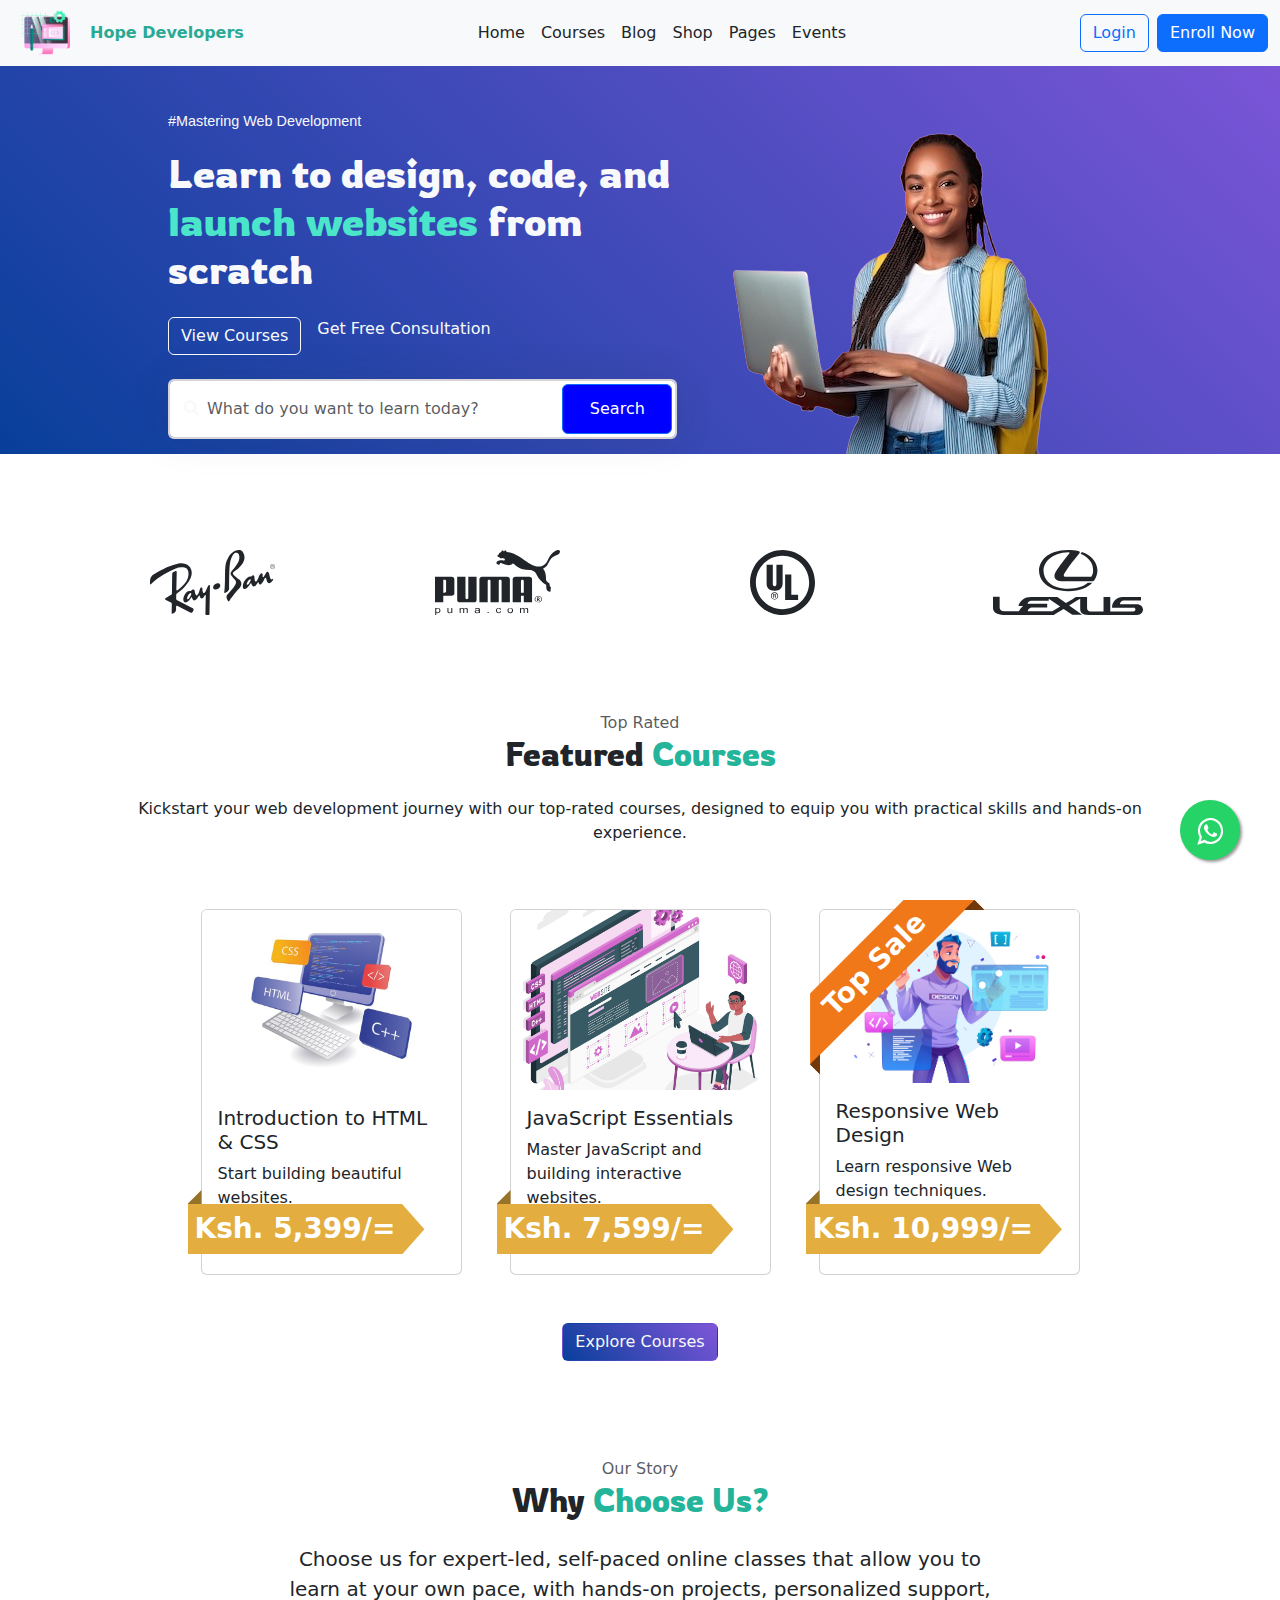
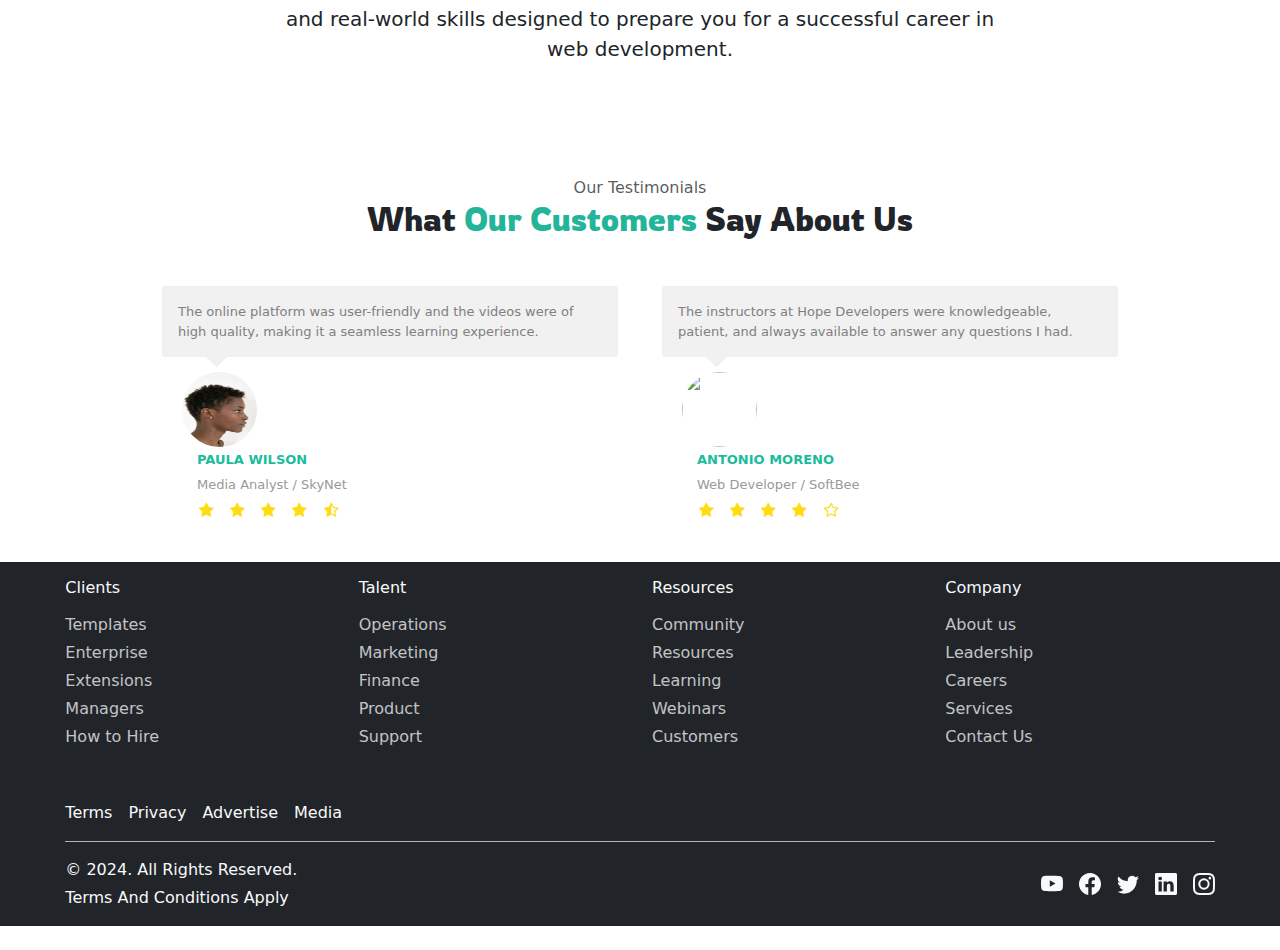
==== index.html @ 4032a957 "Pricing Added" ====
<!DOCTYPE html>
<html lang="en">
<head>
    <meta charset="UTF-8">
    <meta name="viewport" content="width=device-width, initial-scale=1.0">
    <title>Portfolio Ready: Home Page</title>



    <link rel="shortcut icon" href="Assets/Img/illustration-1.jpg" type="image/x-icon">
    <!-- CSS -->
    <link rel="stylesheet" href="Assets/CSS/style.css">

    <!-- Font-awesome icons -->
    <link rel="stylesheet" href="https://cdnjs.cloudflare.com/ajax/libs/font-awesome/6.0.0-beta3/css/all.min.css">

    <!-- Google Fonts -->
    <link href="https://fonts.googleapis.com/css2?family=Rowdies:wght@300;400;700&display=swap" rel="stylesheet">

    <!-- Bootstrap CSS -->
    <link rel="stylesheet" href="https://cdn.jsdelivr.net/npm/bootstrap-icons@1.11.3/font/bootstrap-icons.min.css">
    <link href="https://cdn.jsdelivr.net/npm/bootstrap@5.3.3/dist/css/bootstrap.min.css" rel="stylesheet" integrity="sha384-QWTKZyjpPEjISv5WaRU9OFeRpok6YctnYmDr5pNlyT2bRjXh0JMhjY6hW+ALEwIH" crossorigin="anonymous">
</head>
<body>

<header data-bs-theme="dark">
    <nav class="navbar navbar-expand-md fixed-top bg-light">
        <div class="container-fluid">
            <img src="Assets/Img/web-2.png" width="50px" class="img ms-2" alt="">
            <a class="logo" href="#">Hope Developers</a>
            <button class="navbar-toggler" type="button" data-bs-toggle="collapse" data-bs-target="#navbarCollapse" aria-controls="navbarCollapse" aria-expanded="false" aria-label="Toggle navigation">
                <svg width="30" height="30" viewBox="0 0 30 30" xmlns="http://www.w3.org/2000/svg">
                    <path stroke="black" stroke-width="2" d="M4 7h22M4 15h22M4 23h22"/>
                </svg>
            </button>
            <div class="collapse navbar-collapse" id="navbarCollapse">
                <ul class="navbar-nav me-auto ms-auto mb-2 mb-md-0">
                    <li class="nav-item d-flex align-items-center">
                        <a class="nav-link text-dark" href="#">Home</a>
                    </li>
                    <li class="nav-item d-flex align-items-center">
                        <a class="nav-link text-dark" href="courses.html">Courses</a>
                    </li>
                    <li class="nav-item d-flex align-items-center">
                        <a class="nav-link text-dark" href="#">Blog</a>
                    </li>
                    <li class="nav-item d-flex align-items-center">
                        <a class="nav-link text-dark" href="#">Shop</a>
                    </li>
                    <li class="nav-item d-flex align-items-center">
                        <a class="nav-link text-dark" href="#">Pages</a>
                    </li>
                    <li class="nav-item d-flex align-items-center">
                        <a class="nav-link text-dark" href="#">Events</a>
                    </li>
                </ul>
                <form class="d-flex">
                    <button class="btn  btn-outline-primary me-2" onclick="window.location='login.html'" type="button">Login</button>
                    <button class="btn btn-primary" onclick="window.location='sign-up.html'" type="button">Enroll Now</button>
                </form>
            </div>
        </div>
    </nav>
</header>

<!-- Hero Section Start -->
<section class="hero-sec container-fluid pt-5">
    <div class="row mt-5 d-flex gap-2 align-items-center justify-content-center">
        <div class="col-md-5 text-center text-md-start">
            <p class="text-light" style="font-size: 0.9rem; font-family:sans-serif;">#Mastering Web Development</p>
            <h1 class="text-light" style="font-family: rowdies;">Learn to design, code, and <span style="color: #4BE5CA;">launch websites</span>  from scratch</h1>
            <div class="d-grid gap-2 d-md-flex justify-content-md-start mt-4 mb-4">
                <button class="btn btn-outline-light me-md-2" type="button" aria-label="View Courses">View Courses</button>
                <a class="link text-light text-decoration-none" href="#">Get Free Consultation</a>
            </div>
            <div class="mt-3 search d-flex align-items-center">
                <i class="fa fa-search text-light me-2"></i>
                <input type="text" class="form-control" placeholder="What do you want to learn today?" aria-label="Search courses">
                <button class="btn btn-primary ms-2" type="button">Search</button>
            </div>
        </div>
        <div class="col-md-4">
            <img src="Assets/Img/hero-4.png" class="img-fluid ms-auto" alt="Hero image showcasing coding">
        </div>
    </div>
</section>


<!-- Client 1 - Bootstrap Brain Component -->
<section class="py-3 py-md-5 py-xl-8">
   
    <div class="container overflow-hidden">
      <div class="row gy-5">
        <div class="col-6 col-md-3 align-self-center text-center">
          <svg xmlns="http://www.w3.org/2000/svg" width="125" height="65" viewBox="0 0 125 65" fill="currentColor" class="text-dark mt-xl-5">
            <path d="M122.61,13.9c-1.32,0-2.4,1.13-2.4,2.52s1.07,2.52,2.4,2.52c1.32,0,2.39-1.13,2.39-2.52h0c0-1.4-1.07-2.52-2.39-2.52Zm0,4.74c-1.16,0-2.11-.99-2.11-2.22h0c0-1.23,.94-2.22,2.11-2.22h0c1.16,0,2.1,.99,2.1,2.21,0,1.22-.93,2.22-2.09,2.22h0Zm1.23-2.88c0-.24-.1-.49-.3-.61-.2-.13-.43-.14-.65-.14h-1.17v2.82h.33v-1.3h.6l.77,1.3h.39l-.81-1.3c.48-.01,.85-.22,.85-.77h0Zm-1.29,.5h-.5v-1h.77c.33,0,.7,.05,.7,.49,0,.57-.58,.51-.96,.51ZM42.33,58.01l-15.62-8.02c-.34-.19-.52-.66-.51-.98l.04-4.43c0-.31,.06-.63,.45-.93,1.67-1.12,6.84-4.13,12.19-12.33,7.12-10.93,0-20.1-11.12-17.61-9.88,2.22-19.94,7.85-24.3,10.9C-.43,27.34,.11,30.64,0,33.59c.22,1.25,.65,1.14,1.62-.11,7.24-7.04,18.25-12.38,20.3-13.29s6.91-3.98,12.64-2.61c5.5,1.31,4.16,9.17,2.48,12.49-1.84,3.63-7.07,8.92-9.45,10.22-.9,.5-1.24,0-1.24-.8l.38-17.1c0-1.14-.49-1.65-1.57-1.25l-1.73,.91c-1.19,.74-1.13,1.02-1.24,1.93l-.26,19.71c0,.43-.2,.77-.42,.87l-5.64,3.33c-1.3,.68-.97,1.7,0,2.05l4.54,2.27c1.08,.45,1.4,.79,1.4,1.93l-.16,9.54c4.05-.85,4.32-2.9,4.43-4.26v-2.9c.11-.68,.49-.91,1.03-.79l13.18,6.7c1.19,.57,1.84,.34,2.7-1.25,.86-1.59,.97-2.38-.65-3.18h0Zm23.02-24.07c-1.83,1.11-2.68,3.19-1.96,4.51,.72,1.31,2.9,1.53,4.73,.42,1.83-1.11,2.62-3.14,1.9-4.45-.72-1.31-2.84-1.59-4.68-.48Zm-6.76,1.41c-.5,.64-1.46,2.58-2,3.78-.54,1.19-1.67,3.89-2.81,3.89-1.2,0-1.35-3.12-1.35-4.26s-.65-1.31-.97-1.25-1.24,.4-1.51,1.59c-.27,1.19-1.73,6.36-3.35,6.36-1.03,0-1.78-3.12-1.84-4.09-.05-.96-.49-1.76-1.4-1.76-.65,0-1.46,.34-1.78,.74s-.38,1.02-2.11,.62c-1.57-.06-3.08,.8-4.91,4.03-1.11,1.95-2,5.58-.32,7.04,1.57,1.36,4.32-1.08,5.13-2.1,.81-1.02,1.51-1.76,1.84-2.33,.32-.57,.65-.51,.81,.06,.16,.57,1.08,2.78,2.27,2.73,1.19-.06,2.7-1.02,4.48-4.32,.32-.68,.81-.62,.92-.06,.11,.57,.81,2.44,2,2.44s2.4-1.89,3.02-3.01c.43-.77,1.08-.4,1.08,.34s-.32,18.17-.32,18.17c0,.79,.3,1.02,.84,1.02h2.35c.43,0,.81-.4,.81-1.02l.49-28.26c0-.68-.73-1.16-1.35-.37h0Zm-18.36,11.13c-.49,.85-1.78,3.12-2.92,2.73-.59-.34,.2-2.61,.59-3.41,.59-1.19,2.34-3.09,3.13-2.61,.76,.45-.32,2.44-.81,3.29h0ZM122.52,29.06c-.22,.2-.57,.54-1.35,.17-1.35-.57-1.46-3.24-2.16-5.68-.63-2.19-2.15-2.06-2.7-1.05l-1.65,2.78c-.3,.57-.94,1.87-1.59,1.87-.76,0-.42-1.14-.38-2.27,.03-.77-.43-1.73-1.19-1.73-.86,0-1.78,1.39-2.48,2.98-.49,1.11-1.76,5.37-3.35,5.37-1.03,0-1.13-3.12-1.19-4.09s-.38-2.16-1.3-2.16c-.62,0-1.03,.34-1.35,.74-.32,.4-.38,.74-1.51,.57-1.57-.06-4.16,1.48-5.99,4.71-1.11,1.95-2.44,6.04-.76,7.5,1.57,1.36,4.37-1.82,5.18-2.84,.81-1.02,1.51-1.76,1.84-2.33,.32-.57,.65-.51,.81,.06,.16,.57,1.08,2.78,2.27,2.73,1.19-.06,2.16-.34,3.94-3.64,.32-.68,.92-.77,1.03-.2s.22,2.07,1.35,2.07c1.94,0,4.15-4.97,4.7-6.13,.49-1.02,1.27-.74,1.54,.03,.39,1.1,.73,4.63,2.83,4.63s3.54-2.36,3.97-3.1c.49-.74,.23-1.68-.51-.99h0Zm-22.89,3.41c-.49,.85-1.57,2.73-2.7,2.33-.59-.34,.14-1.99,.54-2.78,.59-1.19,2.33-3.12,3.13-2.64,.75,.45-.49,2.24-.97,3.1h0Zm-10.43-2.98s-4.59-3.52-5.89-5.11c-.87-1.07-.27-1.87,.27-2.33,3.24-2.27,8.31-5.79,10.31-11.25,1.92-5.26-1.08-9.83-3.24-10.56-2.96-1.01-9.23,1.02-12.37,7.16-2.03,3.97-2.97,5.28-3.24,16.07-.05,2.04-.11,4.37-.11,6.93s-.27,9.48-.54,10.79c-1.03,3.07,2.05,1.25,3.46,.06,1.4-1.19,1.3-2.98,1.3-3.75,0-.97,.05-18,.54-21.81,.3-2.37,.65-6.76,3.02-10.56,2.38-3.81,4.81-2.27,5.45-1.65,.65,.62,1.57,2.22,1.08,5.45-.75,5.02-6.26,10.51-7.67,12.21-1.4,1.7-1.08,3.18-.27,4.37,.58,.85,2,2.5,3.46,4.03,1.46,1.53,1.3,2.9,1.08,3.92-.76,3.07-8.64,11.36-8.64,11.36-1.67,1.87,.05,4.94,.65,5.96,.6,1.02,1.35,.68,1.84-.17,1.94-3.8,10.31-13.01,10.31-13.01,2.43-3.24,1.41-6.36-.81-8.12h0Z" fill-rule="evenodd" />
          </svg>
        </div>
        <div class="col-6 col-md-3 align-self-center text-center">
          <svg xmlns="http://www.w3.org/2000/svg" width="125" height="65" viewBox="0 0 125 65" fill="currentColor" class="text-dark mt-xl-5">
            <path d="M67.37,.18c-.41,.05-.8,1.32-1.59,1.98-.58,.47-1.3,.45-1.68,1.03-.15,.22-.1,.59-.26,.95-.32,.72-1.46,.78-1.46,1.57,0,.85,.95,1.01,1.77,1.61,.64,.48,.7,.82,1.48,1.05,.66,.19,1.65-.43,2.54-.21,.73,.18,1.43,.31,1.6,.94,.14,.58-.01,1.48-.9,1.38-.3-.03-1.6-.39-3.19-.25-1.92,.18-4.11,.71-4.33,2.51-.12,1,1.36,2.19,2.79,1.95,.99-.16,.52-1.14,1.06-1.62,.7-.61,4.7,2.13,8.42,2.13,1.56,0,2.73-.33,3.89-1.35,.11-.08,.24-.24,.41-.25,.16,.01,.43,.14,.52,.2,2.99,2.02,5.26,6.08,16.26,6.12,1.55,0,3.31,.63,4.75,1.73,1.28,1,2.04,2.55,2.77,4.12,1.1,2.36,3.07,4.66,6.07,7.22,.16,.14,2.63,1.75,2.82,1.87,.03,.02,.21,.38,.15,.58-.07,1.53-.34,5.99,3.62,6.19,.96,.04,.71-.53,.71-.92,0-.78-.17-1.55,.32-2.34,.67-1.09-1.41-1.6-1.35-3.96,.05-1.76-1.72-1.46-2.61-2.8-.52-.78-.97-1.19-.94-2.14,.2-5.35-1.36-8.87-2.13-9.74-.61-.65-1.11-.91-.55-1.21,3.3-1.83,4.05-3.54,4.05-3.54,1.76-3.47,3.33-6.63,5.51-8.03,.44-.29,1.56-.99,2.25-1.27,2.03-.8,3.1-1.29,3.69-1.77,.93-.76,1.67-2.36,.78-3.32-1.11-1.19-3.04-.25-3.89,.18-6.07,3.03-6.96,8.36-9.07,11.43-1.68,2.45-4.4,4.25-6.84,4.4-1.83,.11-3.8-.2-5.76-.92-4.77-1.76-7.38-4.03-8-4.43-1.28-.83-11.23-9.04-19.29-9.37,0,0-1-1.68-1.25-1.71-.59-.06-1.19,1-1.62,1.13-.41,.11-1.09-1.16-1.5-1.1h0ZM31.88,49.16c-.76-.02-1.4-.54-1.4-1.19V26.85h-8.29v23.29c0,1.14,1.1,2.07,2.45,2.07h14.49c1.36,0,2.45-.93,2.45-2.07V26.85h-8.28v21.13c0,.65-.65,1.17-1.41,1.19Zm27.75-22.31h-12.54c-1.49,0-2.7,1.02-2.69,2.27h0v23.09h8.3V31.03c0-.65,.63-1.17,1.4-1.16h0c.77,0,1.4,.5,1.41,1.15v21.2h8.26V31.01c.01-.64,.63-1.15,1.41-1.15s1.4,.51,1.41,1.16v21.18h8.3V29.12c0-1.25-1.2-2.27-2.69-2.27h-12.55ZM16.66,45.84H8.28v6.37H0V26.85H16.71c1.5,0,2.66,1.02,2.66,2.28v14.42c0,1.26-1.21,2.28-2.71,2.29h-.01Zm-5.56-14.76c.01-.66-.62-1.2-1.4-1.21h-1.41v12.83h1.41c.73,0,1.41-.49,1.4-1.19v-10.43h0Zm95.93,18.13c0,1.72-1.64,3.12-3.68,3.12-2.04,0-3.7-1.39-3.71-3.11,0,0,0-.01,0-.02,0-1.7,1.65-3.12,3.65-3.12,2.09,0,3.74,1.38,3.74,3.12Zm-3.73-2.67c-1.67,0-3.06,1.21-3.06,2.67s1.4,2.67,3.11,2.67,3.09-1.2,3.09-2.67-1.38-2.67-3.09-2.67h-.05Zm1.79,4.47h-.99l-1.27-1.42v1.42h-.81v-3.6h.85c1.16,0,1.77,.37,1.77,1.07,0,.47-.36,.88-.87,1.01l-.06,.02,1.38,1.5h0Zm-2.12-2.01c.57,0,.88-.17,.88-.51,0-.31-.3-.46-.86-.46h-.17v.98h.14Zm-14.19,3.2v-6.37h-2.82v6.37h-8.28V29.12c0-1.26,1.21-2.27,2.69-2.27h13.99c1.49,0,2.7,1.02,2.7,2.27h0v23.09h-8.28Zm0-9.51v-11.68c-.02-.65-.64-1.14-1.41-1.14-.77,0-1.39,.52-1.41,1.16v11.66h2.82ZM.23,65v-6.97h.92v.65c.22-.26,.46-.45,.74-.58,.27-.13,.61-.19,1-.19,.51,0,.96,.11,1.35,.33,.39,.22,.69,.54,.89,.94,.2,.4,.3,.85,.3,1.33,0,.51-.11,.98-.33,1.39-.22,.41-.54,.73-.96,.95-.4,.21-.85,.33-1.32,.33-.34,0-.64-.06-.91-.18-.26-.11-.48-.27-.66-.46v2.45H.23Zm.92-4.42c0,.65,.16,1.13,.47,1.44,.31,.31,.69,.46,1.13,.46s.84-.16,1.16-.48c.32-.32,.48-.82,.48-1.49s-.16-1.12-.47-1.44c-.31-.32-.69-.48-1.13-.48s-.82,.17-1.15,.51c-.33,.34-.5,.84-.5,1.48h0Zm15.22,2.49v-.74c-.47,.57-1.1,.85-1.9,.85-.35,0-.68-.06-.99-.17-.31-.11-.53-.26-.68-.43-.16-.19-.27-.41-.31-.63-.04-.17-.06-.43-.06-.8v-3.12h1.02v2.79c0,.45,.02,.75,.06,.9,.07,.22,.2,.4,.41,.53,.21,.13,.46,.19,.77,.19s.59-.07,.86-.2c.27-.13,.46-.31,.57-.54,.11-.23,.17-.56,.17-.98v-2.7h1.02v5.04h-.91Zm8.28,0v-5.04h.91v.71c.19-.25,.45-.45,.75-.59,.31-.15,.67-.23,1.07-.23,.44,0,.81,.08,1.09,.23,.29,.16,.49,.37,.6,.65,.48-.59,1.09-.88,1.85-.88,.6,0,1.05,.14,1.37,.42,.32,.28,.48,.7,.48,1.28v3.46h-1.01v-3.17c0-.34-.03-.59-.1-.74-.07-.15-.19-.28-.36-.36-.18-.09-.4-.14-.61-.14-.42,0-.77,.12-1.05,.35-.28,.24-.42,.61-.42,1.13v2.93h-1.02v-3.27c0-.38-.08-.67-.25-.85-.17-.19-.44-.28-.81-.28-.29,0-.55,.06-.79,.19-.24,.13-.42,.31-.53,.55-.11,.24-.16,.59-.16,1.05v2.61h-1.02Zm19.32-.62c-.38,.27-.74,.46-1.09,.57-.36,.11-.74,.17-1.12,.17-.66,0-1.16-.13-1.52-.4-.35-.27-.53-.62-.53-1.04,0-.25,.07-.47,.2-.68,.13-.2,.31-.36,.52-.49,.22-.12,.46-.22,.73-.28,.3-.06,.6-.1,.9-.13,.82-.08,1.43-.18,1.81-.3,0-.12,0-.19,0-.22,0-.35-.1-.59-.29-.73-.26-.19-.65-.29-1.16-.29-.48,0-.83,.07-1.06,.21-.23,.14-.39,.39-.5,.75l-.99-.12c.09-.35,.24-.64,.45-.86,.21-.22,.51-.39,.9-.51,.39-.12,.84-.18,1.36-.18s.93,.05,1.25,.15c.32,.1,.56,.23,.71,.38,.15,.15,.25,.35,.32,.58,.03,.14,.05,.41,.05,.79v1.14c0,.79,.02,1.3,.07,1.51,.04,.21,.13,.41,.26,.61h-1.06c-.11-.19-.18-.41-.2-.62h0Zm-.09-1.91c-.37,.13-.92,.23-1.66,.32-.42,.05-.71,.11-.89,.17-.16,.06-.3,.15-.4,.28-.09,.12-.14,.25-.14,.4,0,.23,.1,.42,.31,.57,.2,.15,.5,.23,.9,.23s.74-.07,1.04-.21c.29-.13,.53-.34,.67-.59,.11-.19,.16-.48,.16-.85v-.31h0Zm8.67,2.53v-.97h1.16v.97h-1.16Zm12.62-1.85l1,.11c-.11,.58-.39,1.03-.84,1.36-.45,.33-1,.49-1.66,.49-.82,0-1.48-.22-1.98-.67-.5-.45-.75-1.1-.75-1.94,0-.54,.11-1.02,.32-1.43,.22-.41,.54-.71,.98-.92,.44-.2,.93-.31,1.43-.31,.65,0,1.19,.14,1.6,.42,.41,.28,.68,.67,.8,1.18l-.99,.13c-.1-.34-.26-.59-.5-.76-.24-.17-.53-.26-.87-.26-.51,0-.93,.15-1.25,.46-.32,.31-.48,.8-.48,1.46s.16,1.17,.46,1.48c.31,.31,.71,.46,1.21,.46,.4,0,.73-.1,1-.31,.27-.2,.44-.52,.51-.95h0Zm7.27-.67c0-.93,.31-1.62,.93-2.07,.52-.37,1.14-.56,1.88-.56,.83,0,1.5,.23,2.02,.68,.52,.45,.78,1.08,.78,1.88,0,.65-.12,1.16-.35,1.53-.23,.37-.58,.67-1.01,.87-.44,.21-.94,.31-1.45,.31-.84,0-1.52-.22-2.04-.68-.52-.45-.78-1.1-.78-1.95h0Zm1.05,0c0,.64,.17,1.13,.5,1.45,.33,.32,.76,.48,1.26,.48s.92-.16,1.26-.48c.33-.32,.5-.81,.5-1.48,0-.62-.17-1.1-.5-1.42-.34-.32-.76-.48-1.26-.48s-.93,.16-1.26,.48c-.34,.32-.5,.8-.5,1.45Zm11.54,2.52v-5.04h.91v.71c.19-.25,.45-.45,.75-.59,.31-.15,.67-.23,1.07-.23,.44,0,.81,.08,1.09,.23,.29,.16,.49,.37,.6,.65,.48-.59,1.09-.88,1.85-.88,.59,0,1.05,.14,1.37,.42,.32,.28,.48,.7,.48,1.28v3.46h-1.01v-3.17c0-.34-.03-.59-.1-.74-.07-.15-.19-.27-.36-.36-.18-.09-.39-.14-.61-.14-.42,0-.77,.12-1.05,.35-.28,.24-.42,.61-.42,1.13v2.93h-1.02v-3.27c0-.38-.08-.67-.25-.85-.17-.19-.44-.28-.81-.28-.29,0-.55,.06-.79,.19-.24,.13-.42,.31-.53,.55-.11,.24-.16,.59-.16,1.05v2.61h-1.02Z" />
          </svg>
        </div>
        <div class="col-6 col-md-3 align-self-center text-center">
          <svg xmlns="http://www.w3.org/2000/svg" width="65" height="65" viewBox="0 0 65 65" fill="currentColor" class="text-dark mt-xl-5">
            <path d="M32.5,0c17.9,0,32.5,14.6,32.5,32.5s-14.6,32.5-32.5,32.5S0,50.4,0,32.5,14.6,0,32.5,0h0Zm0,5.86c14.67,0,26.64,11.97,26.64,26.64s-11.97,26.64-26.64,26.64S5.86,47.17,5.86,32.5,17.83,5.86,32.5,5.86h0Zm15.61,44.09h-12.99V24.44h6.21v20.32h6.78v5.2Zm-15.48-16.37c0,4.65-3.1,7.18-7.53,7.18h-.91c-4.4,0-7.59-2.26-7.59-6.98V14.85h6.21v19.26c0,1.35,.54,2.02,1.62,2.02h.34c1.38,0,1.65-1.32,1.65-2.43V14.85h6.21v18.73h0Zm-11.67,12.39c0,2,1.63,3.62,3.62,3.62s3.62-1.63,3.62-3.62-1.61-3.62-3.62-3.62c-2,0-3.62,1.63-3.62,3.62h0Zm.68,0c0-1.71,1.33-3.07,2.94-3.07s2.94,1.37,2.94,3.07-1.3,3.07-2.94,3.07c-1.62,0-2.94-1.38-2.94-3.07Zm1.62,1.78h.67v-1.5h.55c.77,0,.79,.34,.8,.67,.02,.6,.01,.68,.13,.83h.69c-.14-.2-.11-.3-.14-.86-.02-.36-.05-.78-.52-.87v-.02c.54-.22,.61-.58,.61-.83,0-.94-.81-1.05-1.19-1.05h-1.61v3.62h0Zm.67-3.13h.7c.43,0,.74,.11,.74,.55,0,.26-.1,.58-.66,.58h-.78v-1.13h0Z" fill-rule="evenodd" />
          </svg>
        </div>
        <div class="col-6 col-md-3 align-self-center text-center">
          <svg xmlns="http://www.w3.org/2000/svg" width="150" height="65" viewBox="0 0 150 65" fill="currentColor" class="text-dark mt-xl-5">
            <path d="M76.42,3.33c-3.06,3.64-11.77,15.4-12.77,16.92-1.91,2.92-2.08,4.33-2.14,5.27-.06,.92-.06,2.59,1.5,3.95,2.61,2.25,6.26,1.88,9.51,1.88h26.72c1.14,0,1.48-.33,2.1-1.12,2.14-3.15,3.09-6.58,3.09-9.64,0-6.56-4.41-14.82-15.56-18.55l-1.26,1.74c8.85,4.06,12.51,9.37,12.51,16.79,.06,1.99-.49,4.15-1.84,6.14h-25.99c-1.56,0-1.78-1.7-1.22-2.66,2.23-3.83,4.71-7.52,7.44-11.03,2.63-3.39,5.21-6.56,7.93-9.87,.73-.92,.24-1.81-1.22-2.1-3.04-.62-6.21-1.05-10.05-1.05-21.32,0-29.12,11.83-29.12,20.6,0,9.51,7.86,20.54,29.18,20.54,11.83,0,19.58-3.68,24.06-8.41h-4.52c-3.92,3.5-10.65,5.98-19.54,5.98-18.06,0-24.71-9.8-24.71-18.24,.13-7.54,7.27-17.93,25.16-18.28,.68-.02,1.2,.58,.73,1.14h0Zm64.13,54.29c1.07,.15,1.89,.96,1.89,1.92,0,1.09-1.01,1.96-2.25,1.96h-22.91v-14.47h-6.75v14.51h-12.41c-3.36,0-4.05-1.97-4.05-3.79v-10.81h-11.19c-1.11,.72-2.18,1.52-3.32,2.19l-6.64,3.95-8.62-6.09h-13.43v3.64h4.86v-1.99l11.42,7.92-7.8,4.73h-8.48v3.64h9.81c1.05-.69,2.04-1.41,3.13-2.05l6.82-4,8.66,5.98h9.86l-13.03-9.47,6.69-4.22c1.43-.91,2.93-1.67,4.39-2.5v9.53c0,4.02,1.07,6.81,9.45,6.81l47.34-.11c3.66,.05,6-2.39,6-5.34s-2.7-5.35-6-5.35h-17.1c.23-2.01,2.02-3.69,3.84-3.69h17.31l-.05-3.5h-18.36c-5.81,0-10.46,4.66-10.59,10.07-.02,.38,.24,.62,.68,.62l20.83-.08h0Zm-89.68-.05v-3.71h3.34v3.71h-3.34Zm0-10.58h-12.68c-3.43,0-6.08,.87-8.02,2.35-3.51,2.68-4.63,5.51-4.59,6.78h4.57c-2.01,1.45-3.36,3.19-4.07,5.2H11.08c-2.7,0-4.44-1.85-4.44-3.64v-10.81H0v11.23c0,4.04,3.98,6.83,10.35,6.83H50.87v-3.64h-16.09c.08-1.85,2.12-3.71,3.97-3.71h12.11v-3.71h-16.28c-.22-1.09,1.88-3.22,3.49-3.22h12.79v-3.64h0Z" fill-rule="evenodd" />
          </svg>
        </div>
      </div>
    </div>
  </section>


<!-- Featured Courses -->
<section class="container my-5">

    <div class="container text-center d-flex align-items-stretch justify-content-center flex-column my-5">
            <span class="text-muted">Top Rated</span>
            <h2 class="text-center mb-4" style="font-family:rowdies;">Featured <span style="color: #24b49a;">Courses</span></h2>
            <p class="text-center">Kickstart your web development journey with our top-rated courses, designed to equip you with practical skills and hands-on experience.</p>            
    </div>


    <div class="row gap-4 d-flex align-items-stretch justify-content-center">
        <!-- Course Card 1 -->
        <div class="col-md-4 col-sm-6 col-lg-3">
            <div class="card h-100">
                <div class="price">Ksh. 5,399/=</div>
                <img class="card-img-top" src="Assets/Img/Html.jpg" alt="Course 1 Image" loading="lazy">
                <div class="card-body">
                    <h5 class="card-title">Introduction to HTML & CSS</h5>
                    <p class="card-text">Start building beautiful websites.</p>

                    <div class="card-foot d-flex align-items-center justify-content-end mt-5">
                             <a href="#"></a>
                             <a href="#" class="enroll"></a>  
                    </div>
              
                </div>
            </div>
        </div>
        
        <!-- Course Card 2 -->
        <div class="col-md-4 col-sm-6 col-lg-3">
            <div class="card h-100">
                <div class="price">Ksh. 7,599/=</div>
                <img class="card-img-top" src="Assets/Img/illustration-2.jpg" alt="Course 2 Image" loading="lazy">
                <div class="card-body">
                    <h5 class="card-title">JavaScript Essentials</h5>
                    <p class="card-text">Master JavaScript and building interactive websites.</p>

                    <div class="card-foot d-flex align-items-center justify-content-end mt-5">
                        <a href="#"></a>
                         <a href="#" class="enroll"></a>
                    </div>
               
                </div>
            </div>
        </div>
        
        <!-- Course Card 3 -->
        <div class="col-md-4 col-sm-6   col-lg-3">
            <div class="card  h-100">
                <div class="price">Ksh. 10,999/=</div>
                <div class="ribbon">Top Sale</div>
                <img class="card-img-top" src="Assets/Img/19362653.jpg" alt="Responsive Web Design Image" loading="lazy">
                <div class="card-body">
                    <h5 class="card-title">Responsive Web Design</h5>
                    <p class="card-text">Learn responsive Web design techniques.</p>

                    <div class="card-foot d-flex align-items-center justify-content-end mt-4">
                        <a href="#"></a>
                        <a href="#" class="enroll"></a>
                    </div>

                </div>
            </div>
        </div>

    </div>

    <div class="container d-flex align-items-center justify-content-center flex-row mt-5">
        <button type="button" onclick="window.location = 'courses.html'" class="btn text-center explore text-light">Explore Courses</button>
    </div>
</section>


<!-- Why learn With Us -->
<section class="py-5">
	<div class="container">
		<div class="row justify-content-center">
			<div class="col-md-8">
				<div class="text-center">
					<span class="text-muted">Our Story</span>
					<h2 class="text-center mb-4" style="font-family:rowdies;">Why <span style="color: #24b49a;">Choose Us?</span></h2>
					<p class="lead">Choose us for expert-led, self-paced online classes that allow you to learn at your own pace, with hands-on projects, personalized support, and real-world skills designed to prepare you for a successful career in web development.</p>
				</div>
			</div>
		</div>
	</div>
</section>



<!-- Testimonials -->

<section class="container">
	<div class="row">
		<div class="col-sm-12">

            <div class="container text-center my-5">
                <span class="text-muted">Our Testimonials</span>
                <h2 style="font-family:rowdies;">What <span style="color: #24b49a;">Our Customers</span> Say About Us</h2>
            </div>
			<div id="myCarousel" class="carousel slide" data-ride="carousel"> 
				<!-- Wrapper for carousel items -->
				<div class="carousel-inner">
					<div class="item active">
						<div class="row">
							<div class="col-sm-6">
								<div class="testimonial-wrapper">
									<div class="testimonial">The online platform was user-friendly and the videos were of high quality, making it a seamless learning experience. </div>
									<div class="media">
										<div class="media-left d-flex mr-3">
											<img src="Assets/Img/client-1.jpg" alt="">										
										</div>
										<div class="media-body">
											<div class="overview">
												<div class="name"><b>Paula Wilson</b></div>
												<div class="details">Media Analyst / SkyNet</div>
												<div class="star-rating">
													<ul class="list-inline">
														<li class="list-inline-item"><i class="fa fa-star"></i></li>
														<li class="list-inline-item"><i class="fa fa-star"></i></li>
														<li class="list-inline-item"><i class="fa fa-star"></i></li>
														<li class="list-inline-item"><i class="fa fa-star"></i></li>
														<li class="list-inline-item"><i class="fa fa-star-half-o"></i></li>
													</ul>
												</div>
											</div>										
										</div>
									</div>
								</div>								
							</div>

							<div class="col-sm-6">
								<div class="testimonial-wrapper">
									<div class="testimonial">The instructors at Hope Developers were knowledgeable, patient, and always available to answer any questions I had.</div>
									<div class="media">
										<div class="media-left d-flex mr-3">
											<img src="Assets/Img/testimonial-1.jpg" alt="">										
										</div>
										<div class="media-body">
											<div class="overview">
												<div class="name"><b>Antonio Moreno</b></div>
												<div class="details">Web Developer / SoftBee</div>
												<div class="star-rating">
													<ul class="list-inline">
														<li class="list-inline-item"><i class="fa fa-star"></i></li>
														<li class="list-inline-item"><i class="fa fa-star"></i></li>
														<li class="list-inline-item"><i class="fa fa-star"></i></li>
														<li class="list-inline-item"><i class="fa fa-star"></i></li>
														<li class="list-inline-item"><i class="fa fa-star-o"></i></li>
													</ul>
												</div>
											</div>
										</div>
									</div>
								</div>								
							</div>
						</div>			
					</div>
		
				</div>
			</div>
		</div>
	</div>
</section>




<!-- Footer 11 - Bootstrap Brain Component -->
<footer class=" py-sm-3 py-md-4 py-xl-6">
    <div class="container-fluid bg-dark py-3 py-md-6 py-xl-9 py-xxl-10">
      <div class="row justify-content-center">
        <div class="col-11">
  
          <!-- Widgets - Bootstrap Brain Component -->
          <section class="mb-4 mb-md-5 mb-xl-9 mb-xxl-10">
            <div class="row gy-4 gy-md-0">
              <div class="col-6 col-md-3">
                <div class="link-wrapper">
                  <h4 class="mb-3 fs-6 text-light">Clients</h4>
                  <ul class="m-0 list-unstyled">
                    <li class="mb-1">
                      <a href="#!" class="link-opacity-75 link-underline-opacity-0 link-opacity-100-hover link-underline-opacity-100-hover link-offset-1 link-light">
                        Templates
                      </a>
                    </li>
                    <li class="mb-1">
                      <a href="#!" class="link-opacity-75 link-underline-opacity-0 link-opacity-100-hover link-underline-opacity-100-hover link-offset-1 link-light">
                        Enterprise
                      </a>
                    </li>
                    <li class="mb-1">
                      <a href="#!" class="link-opacity-75 link-underline-opacity-0 link-opacity-100-hover link-underline-opacity-100-hover link-offset-1 link-light">
                        Extensions
                      </a>
                    </li>
                    <li class="mb-1">
                      <a href="#!" class="link-opacity-75 link-underline-opacity-0 link-opacity-100-hover link-underline-opacity-100-hover link-offset-1 link-light">
                        Managers
                      </a>
                    </li>
                    <li>
                      <a href="#!" class="link-opacity-75 link-underline-opacity-0 link-opacity-100-hover link-underline-opacity-100-hover link-offset-1 link-light">
                        How to Hire
                      </a>
                    </li>
                  </ul>
                </div>
              </div>
              <div class="col-6 col-md-3">
                <div class="link-wrapper">
                  <h4 class="mb-3 fs-6 text-light">Talent</h4>
                  <ul class="m-0 list-unstyled">
                    <li class="mb-1">
                      <a href="#!" class="link-opacity-75 link-underline-opacity-0 link-opacity-100-hover link-underline-opacity-100-hover link-offset-1 link-light">
                        Operations
                      </a>
                    </li>
                    <li class="mb-1">
                      <a href="#!" class="link-opacity-75 link-underline-opacity-0 link-opacity-100-hover link-underline-opacity-100-hover link-offset-1 link-light">
                        Marketing
                      </a>
                    </li>
                    <li class="mb-1">
                      <a href="#!" class="link-opacity-75 link-underline-opacity-0 link-opacity-100-hover link-underline-opacity-100-hover link-offset-1 link-light">
                        Finance
                      </a>
                    </li>
                    <li class="mb-1">
                      <a href="#!" class="link-opacity-75 link-underline-opacity-0 link-opacity-100-hover link-underline-opacity-100-hover link-offset-1 link-light">
                        Product
                      </a>
                    </li>
                    <li>
                      <a href="#!" class="link-opacity-75 link-underline-opacity-0 link-opacity-100-hover link-underline-opacity-100-hover link-offset-1 link-light">
                        Support
                      </a>
                    </li>
                  </ul>
                </div>
              </div>
              <div class="col-6 col-md-3">
                <div class="link-wrapper">
                  <h4 class="mb-3 fs-6 text-light">Resources</h4>
                  <ul class="m-0 list-unstyled">
                    <li class="mb-1">
                      <a href="#!" class="link-opacity-75 link-underline-opacity-0 link-opacity-100-hover link-underline-opacity-100-hover link-offset-1 link-light">
                        Community
                      </a>
                    </li>
                    <li class="mb-1">
                      <a href="#!" class="link-opacity-75 link-underline-opacity-0 link-opacity-100-hover link-underline-opacity-100-hover link-offset-1 link-light">
                        Resources
                      </a>
                    </li>
                    <li class="mb-1">
                      <a href="#!" class="link-opacity-75 link-underline-opacity-0 link-opacity-100-hover link-underline-opacity-100-hover link-offset-1 link-light">
                        Learning
                      </a>
                    </li>
                    <li class="mb-1">
                      <a href="#!" class="link-opacity-75 link-underline-opacity-0 link-opacity-100-hover link-underline-opacity-100-hover link-offset-1 link-light">
                        Webinars
                      </a>
                    </li>
                    <li>
                      <a href="#!" class="link-opacity-75 link-underline-opacity-0 link-opacity-100-hover link-underline-opacity-100-hover link-offset-1 link-light">
                        Customers
                      </a>
                    </li>
  
                  </ul>
                </div>
              </div>
              <div class="col-6 col-md-3">
                <div class="link-wrapper">
                  <h4 class="mb-3 fs-6 text-light">Company</h4>
                  <ul class="m-0 list-unstyled">
                    <li class="mb-1">
                      <a href="#!" class="link-opacity-75 link-underline-opacity-0 link-opacity-100-hover link-underline-opacity-100-hover link-offset-1 link-light">
                        About us
                      </a>
                    </li>
                    <li class="mb-1">
                      <a href="#!" class="link-opacity-75 link-underline-opacity-0 link-opacity-100-hover link-underline-opacity-100-hover link-offset-1 link-light">
                        Leadership
                      </a>
                    </li>
                    <li class="mb-1">
                      <a href="#!" class="link-opacity-75 link-underline-opacity-0 link-opacity-100-hover link-underline-opacity-100-hover link-offset-1 link-light">
                        Careers
                      </a>
                    </li>
                    <li class="mb-1">
                      <a href="#!" class="link-opacity-75 link-underline-opacity-0 link-opacity-100-hover link-underline-opacity-100-hover link-offset-1 link-light">
                        Services
                      </a>
                    </li>
                    <li class="mb-1">
                      <a href="#!" class="link-opacity-75 link-underline-opacity-0 link-opacity-100-hover link-underline-opacity-100-hover link-offset-1 link-light">
                        Contact Us
                      </a>
                    </li>
                  </ul>
                </div>
              </div>
            </div>
          </section>
  
          <!-- Link - Bootstrap Brain Component -->
          <div class="mb-3">
            <div class="row">
              <div class="col-12">
                <div class="link-wrapper">
                  <ul class="m-0 list-unstyled d-flex justify-content-center justify-content-md-start gap-3">
                    <li>
                      <a href="#!" class="fs-7 link-underline-opacity-0 link-opacity-75-hover link-underline-opacity-100-hover link-offset-1 link-light">
                        Terms
                      </a>
                    </li>
                    <li>
                      <a href="#!" class="fs-7 link-underline-opacity-0 link-opacity-75-hover link-underline-opacity-100-hover link-offset-1 link-light">
                        Privacy
                      </a>
                    </li>
                    <li>
                      <a href="#!" class="fs-7 link-underline-opacity-0 link-opacity-75-hover link-underline-opacity-100-hover link-offset-1 link-light">
                        Advertise
                      </a>
                    </li>
                    <li>
                      <a href="#!" class="fs-7 link-underline-opacity-0 link-opacity-75-hover link-underline-opacity-100-hover link-offset-1 link-light">
                        Media
                      </a>
                    </li>
                  </ul>
                </div>
              </div>
            </div>
          </div>
  
          <!-- Copyright - Bootstrap Brain Component -->
          <div class="border-top border-dark-subtle pt-3">
            <div class="row gy-3 align-items-center">
              <div class="col-12 col-md-6">
                <div class="copyright-wrapper d-block mb-1 fs-8 text-light text-center text-md-start">
                  &copy; 2024. All Rights Reserved.
                </div>
                <div class="credit-wrapper d-block text-secondary fs-9 text-light text-center text-md-start">
                  Terms<a href="https://bootstrapbrain.com/" class="link-light text-decoration-none">
                    And Conditions</a> Apply <span class="text-primary"></span>
                </div>
              </div>
              <div class="col-12 col-md-6">
                <div class="social-media-wrapper">
                  <ul class="m-0 list-unstyled d-flex gap-3 justify-content-center justify-content-md-end">
                    <li>
                      <a href="#!" class="link-opacity-75-hover link-light">
                        <svg xmlns="http://www.w3.org/2000/svg" width="22" height="22" fill="currentColor" class="bi bi-youtube" viewBox="0 0 16 16">
                          <path d="M8.051 1.999h.089c.822.003 4.987.033 6.11.335a2.01 2.01 0 0 1 1.415 1.42c.101.38.172.883.22 1.402l.01.104.022.26.008.104c.065.914.073 1.77.074 1.957v.075c-.001.194-.01 1.108-.082 2.06l-.008.105-.009.104c-.05.572-.124 1.14-.235 1.558a2.01 2.01 0 0 1-1.415 1.42c-1.16.312-5.569.334-6.18.335h-.142c-.309 0-1.587-.006-2.927-.052l-.17-.006-.087-.004-.171-.007-.171-.007c-1.11-.049-2.167-.128-2.654-.26a2.01 2.01 0 0 1-1.415-1.419c-.111-.417-.185-.986-.235-1.558L.09 9.82l-.008-.104A31 31 0 0 1 0 7.68v-.123c.002-.215.01-.958.064-1.778l.007-.103.003-.052.008-.104.022-.26.01-.104c.048-.519.119-1.023.22-1.402a2.01 2.01 0 0 1 1.415-1.42c.487-.13 1.544-.21 2.654-.26l.17-.007.172-.006.086-.003.171-.007A100 100 0 0 1 7.858 2zM6.4 5.209v4.818l4.157-2.408z" />
                        </svg>
                      </a>
                    </li>
                    <li>
                      <a href="#!" class="link-opacity-75-hover link-light">
                        <svg xmlns="http://www.w3.org/2000/svg" width="22" height="22" fill="currentColor" class="bi bi-facebook" viewBox="0 0 16 16">
                          <path d="M16 8.049c0-4.446-3.582-8.05-8-8.05C3.58 0-.002 3.603-.002 8.05c0 4.017 2.926 7.347 6.75 7.951v-5.625h-2.03V8.05H6.75V6.275c0-2.017 1.195-3.131 3.022-3.131.876 0 1.791.157 1.791.157v1.98h-1.009c-.993 0-1.303.621-1.303 1.258v1.51h2.218l-.354 2.326H9.25V16c3.824-.604 6.75-3.934 6.75-7.951" />
                        </svg>
                      </a>
                    </li>
                    <li>
                      <a href="#!" class="link-opacity-75-hover link-light">
                        <svg xmlns="http://www.w3.org/2000/svg" width="22" height="22" fill="currentColor" class="bi bi-twitter" viewBox="0 0 16 16">
                          <path d="M5.026 15c6.038 0 9.341-5.003 9.341-9.334q.002-.211-.006-.422A6.7 6.7 0 0 0 16 3.542a6.7 6.7 0 0 1-1.889.518 3.3 3.3 0 0 0 1.447-1.817 6.5 6.5 0 0 1-2.087.793A3.286 3.286 0 0 0 7.875 6.03a9.32 9.32 0 0 1-6.767-3.429 3.29 3.29 0 0 0 1.018 4.382A3.3 3.3 0 0 1 .64 6.575v.045a3.29 3.29 0 0 0 2.632 3.218 3.2 3.2 0 0 1-.865.115 3 3 0 0 1-.614-.057 3.28 3.28 0 0 0 3.067 2.277A6.6 6.6 0 0 1 .78 13.58a6 6 0 0 1-.78-.045A9.34 9.34 0 0 0 5.026 15" />
                        </svg>
                      </a>
                    </li>
                    <li>
                      <a href="#!" class="link-opacity-75-hover link-light">
                        <svg xmlns="http://www.w3.org/2000/svg" width="22" height="22" fill="currentColor" class="bi bi-linkedin" viewBox="0 0 16 16">
                          <path d="M0 1.146C0 .513.526 0 1.175 0h13.65C15.474 0 16 .513 16 1.146v13.708c0 .633-.526 1.146-1.175 1.146H1.175C.526 16 0 15.487 0 14.854zm4.943 12.248V6.169H2.542v7.225zm-1.2-8.212c.837 0 1.358-.554 1.358-1.248-.015-.709-.52-1.248-1.342-1.248S2.4 3.226 2.4 3.934c0 .694.521 1.248 1.327 1.248zm4.908 8.212V9.359c0-.216.016-.432.08-.586.173-.431.568-.878 1.232-.878.869 0 1.216.662 1.216 1.634v3.865h2.401V9.25c0-2.22-1.184-3.252-2.764-3.252-1.274 0-1.845.7-2.165 1.193v.025h-.016l.016-.025V6.169h-2.4c.03.678 0 7.225 0 7.225z" />
                        </svg>
                      </a>
                    </li>
                    <li>
                      <a href="#!" class="link-opacity-75-hover link-light">
                        <svg xmlns="http://www.w3.org/2000/svg" width="" height="22" fill="currentColor" class="bi bi-instagram" viewBox="0 0 16 16">
                          <path d="M8 0C5.829 0 5.556.01 4.703.048 3.85.088 3.269.222 2.76.42a3.9 3.9 0 0 0-1.417.923A3.9 3.9 0 0 0 .42 2.76C.222 3.268.087 3.85.048 4.7.01 5.555 0 5.827 0 8.001c0 2.172.01 2.444.048 3.297.04.852.174 1.433.372 1.942.205.526.478.972.923 1.417.444.445.89.719 1.416.923.51.198 1.09.333 1.942.372C5.555 15.99 5.827 16 8 16s2.444-.01 3.298-.048c.851-.04 1.434-.174 1.943-.372a3.9 3.9 0 0 0 1.416-.923c.445-.445.718-.891.923-1.417.197-.509.332-1.09.372-1.942C15.99 10.445 16 10.173 16 8s-.01-2.445-.048-3.299c-.04-.851-.175-1.433-.372-1.941a3.9 3.9 0 0 0-.923-1.417A3.9 3.9 0 0 0 13.24.42c-.51-.198-1.092-.333-1.943-.372C10.443.01 10.172 0 7.998 0zm-.717 1.442h.718c2.136 0 2.389.007 3.232.046.78.035 1.204.166 1.486.275.373.145.64.319.92.599s.453.546.598.92c.11.281.24.705.275 1.485.039.843.047 1.096.047 3.231s-.008 2.389-.047 3.232c-.035.78-.166 1.203-.275 1.485a2.5 2.5 0 0 1-.599.919c-.28.28-.546.453-.92.598-.28.11-.704.24-1.485.276-.843.038-1.096.047-3.232.047s-2.39-.009-3.233-.047c-.78-.036-1.203-.166-1.485-.276a2.5 2.5 0 0 1-.92-.598 2.5 2.5 0 0 1-.6-.92c-.109-.281-.24-.705-.275-1.485-.038-.843-.046-1.096-.046-3.233s.008-2.388.046-3.231c.036-.78.166-1.204.276-1.486.145-.373.319-.64.599-.92s.546-.453.92-.598c.282-.11.705-.24 1.485-.276.738-.034 1.024-.044 2.515-.045zm4.988 1.328a.96.96 0 1 0 0 1.92.96.96 0 0 0 0-1.92m-4.27 1.122a4.109 4.109 0 1 0 0 8.217 4.109 4.109 0 0 0 0-8.217m0 1.441a2.667 2.667 0 1 1 0 5.334 2.667 2.667 0 0 1 0-5.334" />
                        </svg>
                      </a>
                    </li>
                  </ul>
                </div>
              </div>
            </div>
          </div>
        </div>
      </div>
    </div>
  </footer>


<!-- Floating Whatsapp button -->
<link rel="stylesheet" href="https://maxcdn.bootstrapcdn.com/font-awesome/4.5.0/css/font-awesome.min.css">
<a href="https://api.whatsapp.com/send?phone=+254727405667&text=Hello%21%20I%20would%20like%20more%20information%20about%20the%20Web%20Development%20course." class="float" target="_blank">
<i class="fa fa-whatsapp my-float"></i>
</a>

<!--Start of Tawk.to Script-->
<script type="text/javascript">
  var Tawk_API=Tawk_API||{}, Tawk_LoadStart=new Date();
  (function(){
  var s1=document.createElement("script"),s0=document.getElementsByTagName("script")[0];
  s1.async=true;
  s1.src='https://embed.tawk.to/65c9e5768d261e1b5f5ef1ba/1hmeagm6j';
  s1.charset='UTF-8';
  s1.setAttribute('crossorigin','*');
  s0.parentNode.insertBefore(s1,s0);
  })();
  </script>
  <!--End of Tawk.to Script-->

<!-- Script Js -->
 <script src="Assets/JS/script.js"></script>
 
<!-- Bootstrap JS -->
<script src="https://cdn.jsdelivr.net/npm/bootstrap@5.3.3/dist/js/bootstrap.bundle.min.js" integrity="sha384-YvpcrYf0tY3lHB60NNkmXc5s9fDVZLESaAA55NDzOxhy9GkcIdslK1eN7N6jIeHz" crossorigin="anonymous"></script>
</body>
</html>
---- Assets/CSS/style.css ----
.nav-link{
  color: #000000;
}

/* Button styles */
.sign-up, .explore{
    background: linear-gradient(45deg, #083F9B 0%, #7F56D9 100%);
}

.logo{
    color: #2AAA94;
    text-decoration: none;
    margin-left: 20px;
    font-weight: 700;
}


.hero-sec{
    background: rgb(2,0,36);
    background: linear-gradient(45deg, #083F9B 0%, #7F56D9 100%);
}




@import url("https://fonts.googleapis.com/css2?family=Poppins:weight@100;200;300;400;500;600;700;800&display=swap");


       

       .search{
       position: relative;
       box-shadow: 0 0 40px rgba(51, 51, 51, .1);
         
       }

       .search input{

        height: 60px;
        text-indent: 25px;
        border: 2px solid #d6d4d4;


       }


       .search input:focus{

        box-shadow: none;
        border: 2px solid blue;


       }

       .search .fa-search{

        position: absolute;
        top: 20px;
        left: 16px;

       }

       .search button{

        position: absolute;
        top: 5px;
        right: 5px;
        height: 50px;
        width: 110px;
        background: blue;

       }



    
/* Cards */


.card-img-top {
    max-height: 180px;
    object-fit: cover;
}

.enroll {
    text-decoration: none;
}


.card-foot i{
    font-size: 1.2rem;
}



@media (min-width: 992px) {
    .row.gap-4 {
        gap: 2rem;
    }
}


/* Ribbone styles */
/* HTML: <div class="ribbon">Your text content</div> */
.ribbon {
    font-size: 28px;
    font-weight: bold;
    color: #fff;
  }
  .ribbon {
    --f: .5em; /* control the folded part */
    
    position: absolute;
    top: 0;
    left: 0;
    line-height: 1.8;
    padding-inline: 1lh;
    padding-bottom: var(--f);
    border-image: conic-gradient(#0008 0 0) 51%/var(--f);
    clip-path: polygon(
      100% calc(100% - var(--f)),100% 100%,calc(100% - var(--f)) calc(100% - var(--f)),var(--f) calc(100% - var(--f)), 0 100%,0 calc(100% - var(--f)),999px calc(100% - var(--f) - 999px),calc(100% - 999px) calc(100% - var(--f) - 999px));
    transform: translate(calc((cos(45deg) - 1)*100%), -100%) rotate(-45deg);
    transform-origin: 100% 100%;
    background-color: #F07818; /* the main color  */
  }







/* Price Ribbon */
 /* HTML: <div class="ribbon">Your text content</div> */
.price {
    font-size: 28px;
    font-weight: bold;
    color: #fff;
  }
  .price {
    --f: .5em; /* control the folded part*/
    --r: .8em; /* control the ribbon shape */
    
    position: absolute;
    bottom: 20px;
    left: calc(-1*var(--f));
    padding-inline: .25em;
    line-height: 1.8;
    background: #E3AD40;
    border-top: var(--f) solid #0005;
    border-right: var(--r) solid #0000;
    clip-path: 
      polygon(calc(100% - var(--r)) 100%,0 100%,0 var(--f),var(--f) 0,
        var(--f) var(--f),calc(100% - var(--r)) var(--f),
        100% calc(50% + var(--f)/2));
  }





  /* Carousel start */

  .carousel {
    margin: 0 auto;
    padding: 0 70px;
  }
  .carousel .item {
    color: #999;
    overflow: hidden;
      min-height: 120px;
    font-size: 13px;
  }
  .carousel .media {
    position: relative;
    padding: 0 0 0 20px;
  }
  .carousel .media img {
    width: 75px;
    height: 75px;
    display: block;
    border-radius: 50%;
  }
  .carousel .testimonial-wrapper {
    padding: 0 10px;
  }
  .carousel .testimonial {
      color: #808080;
      position: relative;
      padding: 15px;
      background: #f1f1f1;
      border: 1px solid #efefef;
      border-radius: 3px;
    margin-bottom: 15px;
  }
  .carousel .testimonial::after {
    content: "";
    width: 15px;
    height: 15px;
    display: block;
    background: #f1f1f1;
    border: 1px solid #efefef;
    border-width: 0 0 1px 1px;
    position: absolute;
    bottom: -8px;
    left: 46px;
    transform: rotateZ(-46deg);
  }
  .carousel .star-rating li {
    padding: 0 2px;
  }
  .carousel .star-rating i {
    font-size: 16px;
    color: #ffdc12;
  }
  .carousel .overview {
    padding: 3px 0 0 15px;
  }
  .carousel .overview .details {
    padding: 5px 0 8px;
  }
  .carousel .overview b {
    text-transform: uppercase;
    color: #1abc9c;
  }
  .carousel .carousel-indicators {
    bottom: -70px;
  }
  .carousel-indicators li, .carousel-indicators li.active {
    width: 18px;
      height: 18px;
    border-radius: 50%;
    margin: 1px 2px;
  }
  .carousel-indicators li {	
      background: #e2e2e2;
      border: 4px solid #fff;
  }
  .carousel-indicators li.active {
    color: #fff;
      background: #1abc9c;
      border: 5px double;    
  }


  /* Whatsapp Button */

  .float{
    position:fixed;
    width:60px;
    height:60px;
    bottom:40px;
    right:40px;
    background-color:#25d366;
    color:#FFF;
    border-radius:50px;
    text-align:center;
    font-size:30px;
    box-shadow: 2px 2px 3px #999;
    z-index:100;
  }
  
  .my-float{
    margin-top:16px;
  }
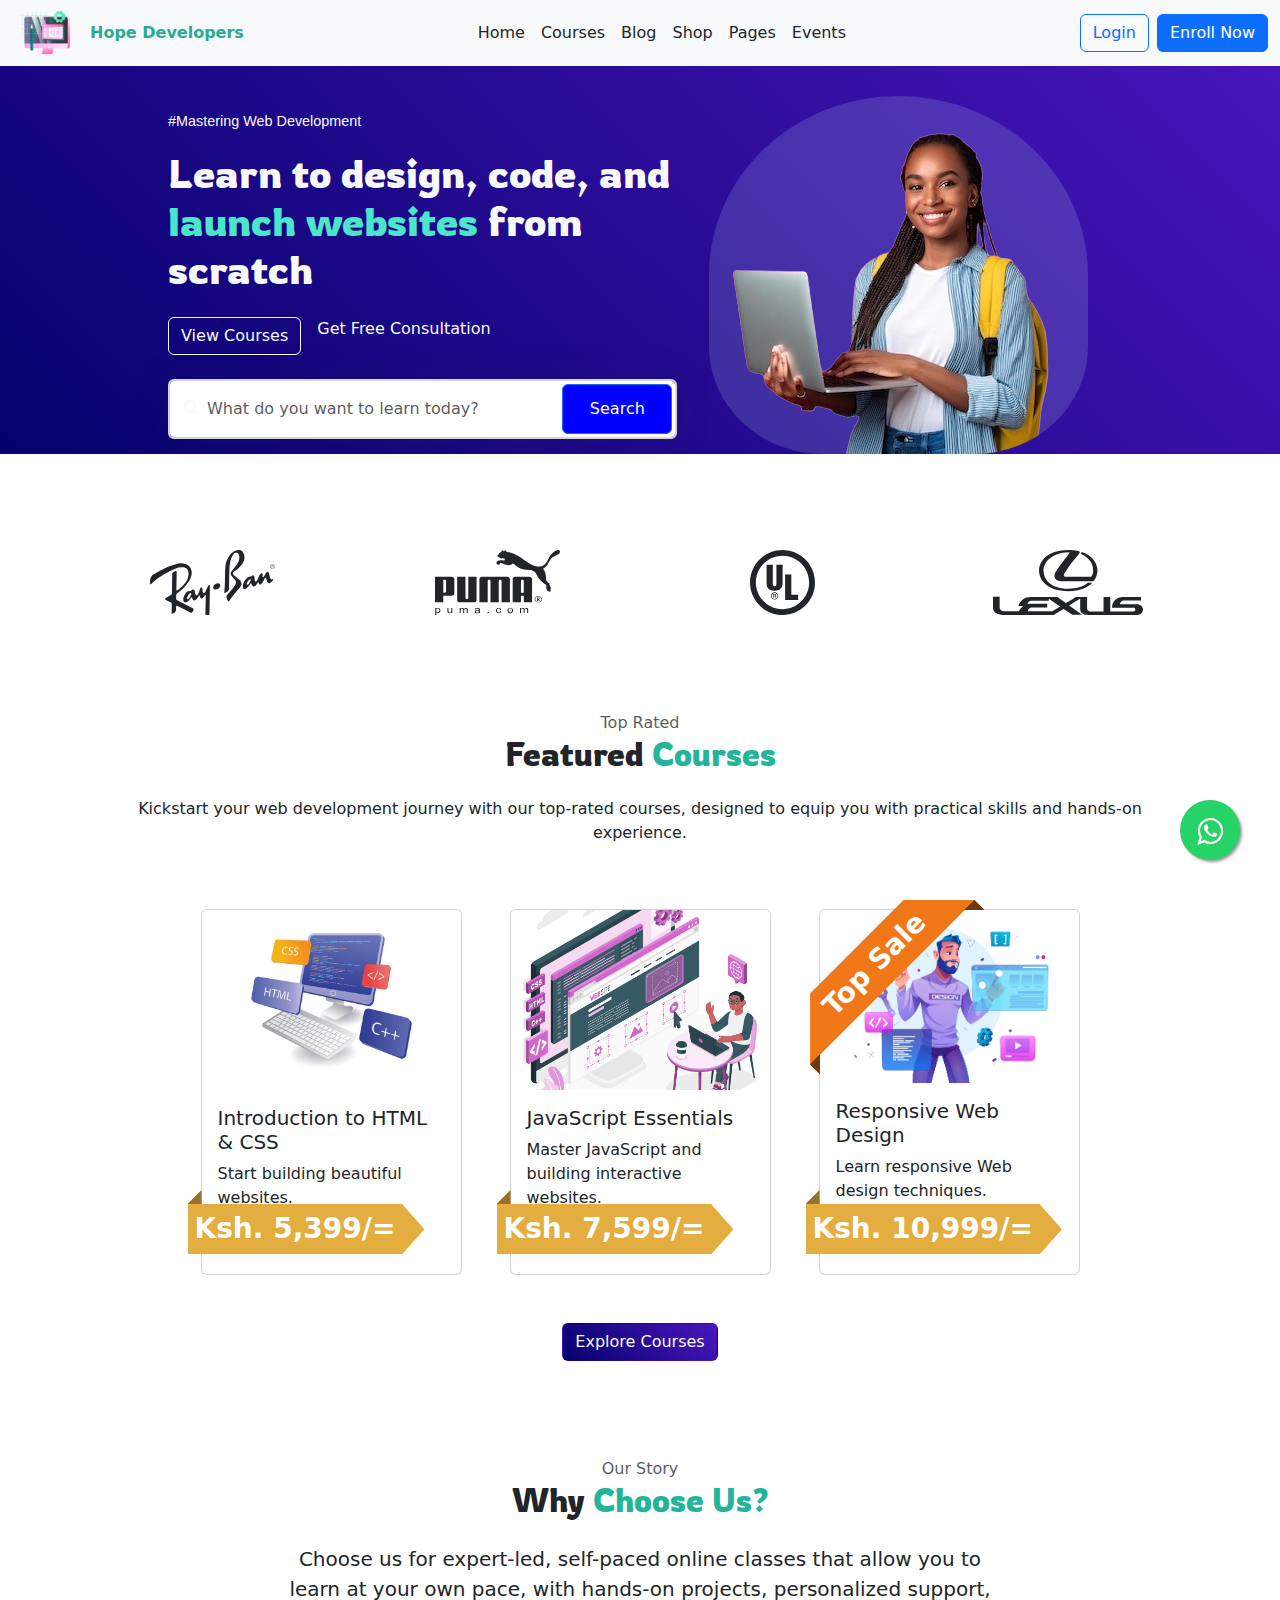
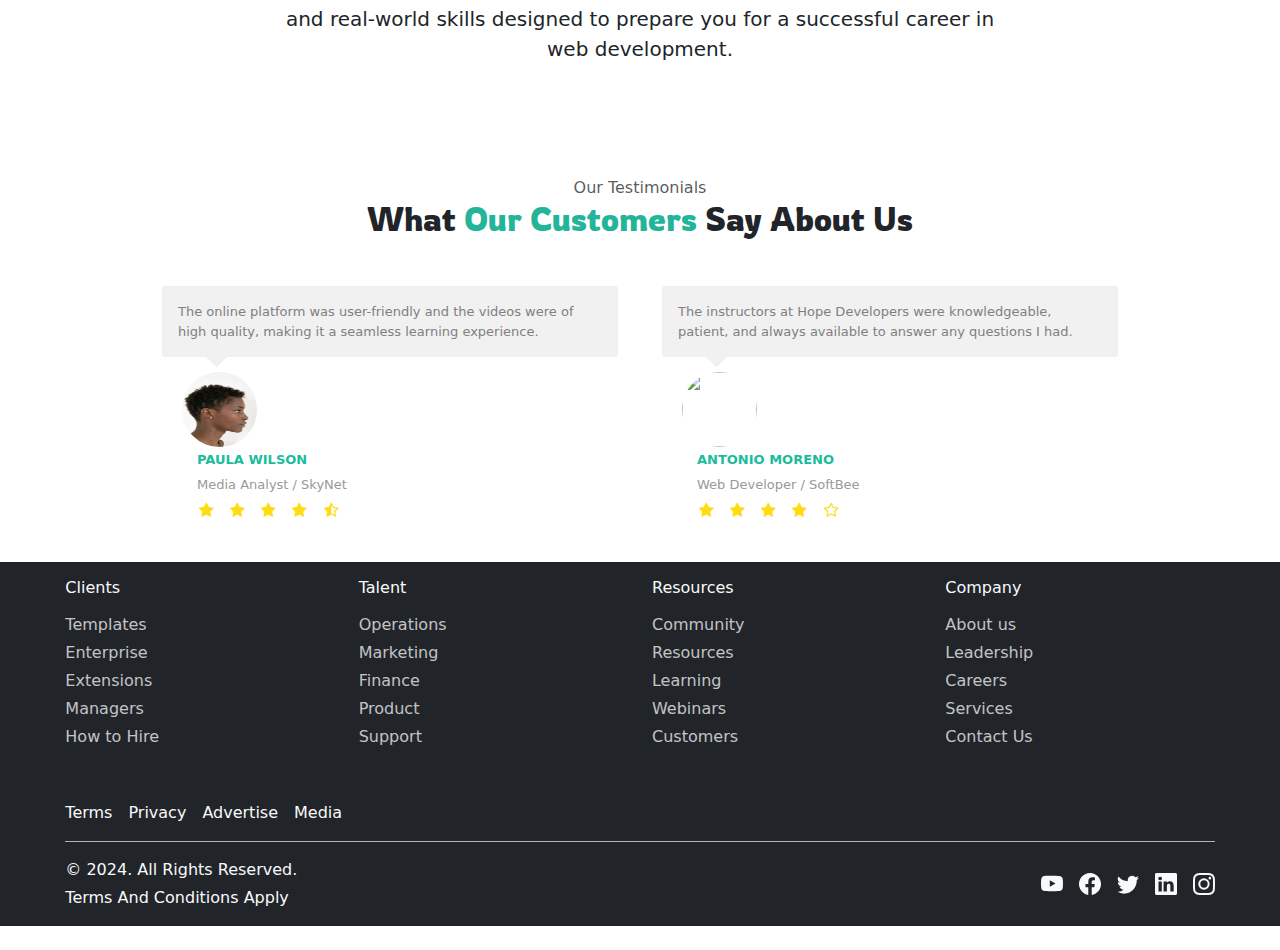
==== commit f84530b0: "hero section adde" ====
--- a/index.html
+++ b/index.html
@@ -22,6 +22,7 @@
     <link href="https://cdn.jsdelivr.net/npm/bootstrap@5.3.3/dist/css/bootstrap.min.css" rel="stylesheet" integrity="sha384-QWTKZyjpPEjISv5WaRU9OFeRpok6YctnYmDr5pNlyT2bRjXh0JMhjY6hW+ALEwIH" crossorigin="anonymous">
 </head>
 <body>
+
 
 <header data-bs-theme="dark">
     <nav class="navbar navbar-expand-md fixed-top bg-light">
@@ -79,8 +80,9 @@
                 <button class="btn btn-primary ms-2" type="button">Search</button>
             </div>
         </div>
-        <div class="col-md-4">
-            <img src="Assets/Img/hero-4.png" class="img-fluid ms-auto" alt="Hero image showcasing coding">
+       <div class="col-md-4">
+            <img src="Assets/Img/hero-4.png" class="img-fluid ms-auto hero-image" alt="Hero image showcasing coding">
+            
         </div>
     </div>
 </section>
--- a/Assets/CSS/style.css
+++ b/Assets/CSS/style.css
@@ -1,10 +1,13 @@
+
+
+
 .nav-link{
   color: #000000;
 }
 
 /* Button styles */
 .sign-up, .explore{
-    background: linear-gradient(45deg, #083F9B 0%, #7F56D9 100%);
+    background: linear-gradient(45deg, #04016C 0%, #4A16BD 100%);
 }
 
 .logo{
@@ -16,10 +19,19 @@
 
 
 .hero-sec{
-    background: rgb(2,0,36);
-    background: linear-gradient(45deg, #083F9B 0%, #7F56D9 100%);
-}
-
+  background: linear-gradient(45deg, #04016C 0%, #4A16BD 100%);
+}
+
+
+.hero-image{
+  background-color: #c6dfeb2c;
+  background-size: contain;
+  border-top-left-radius: 50%;
+  border-top-right-radius: 50%;
+  border-bottom-right-radius: 30%;
+  border-bottom-left-radius: 30%;
+  background-position: center;
+}
 
 
 
@@ -262,4 +274,6 @@
   
   .my-float{
     margin-top:16px;
-  }+  }
+
+
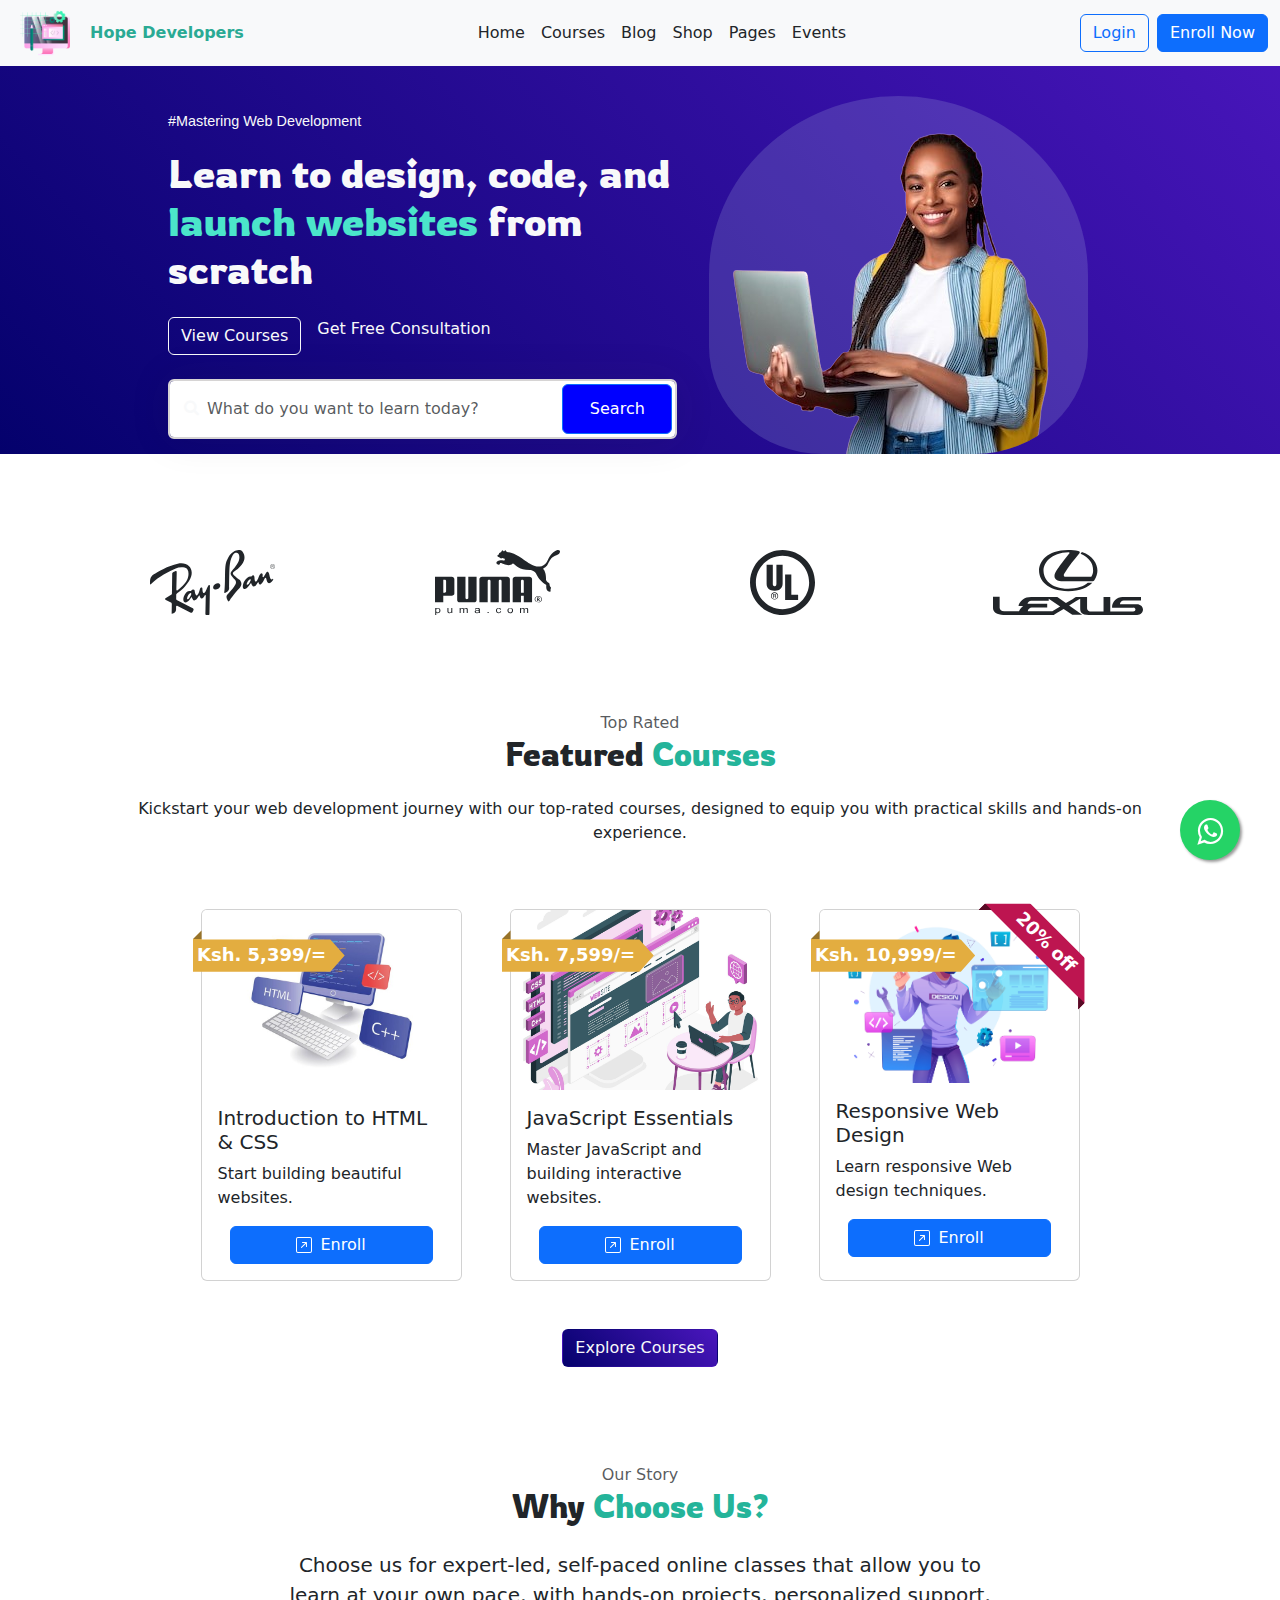
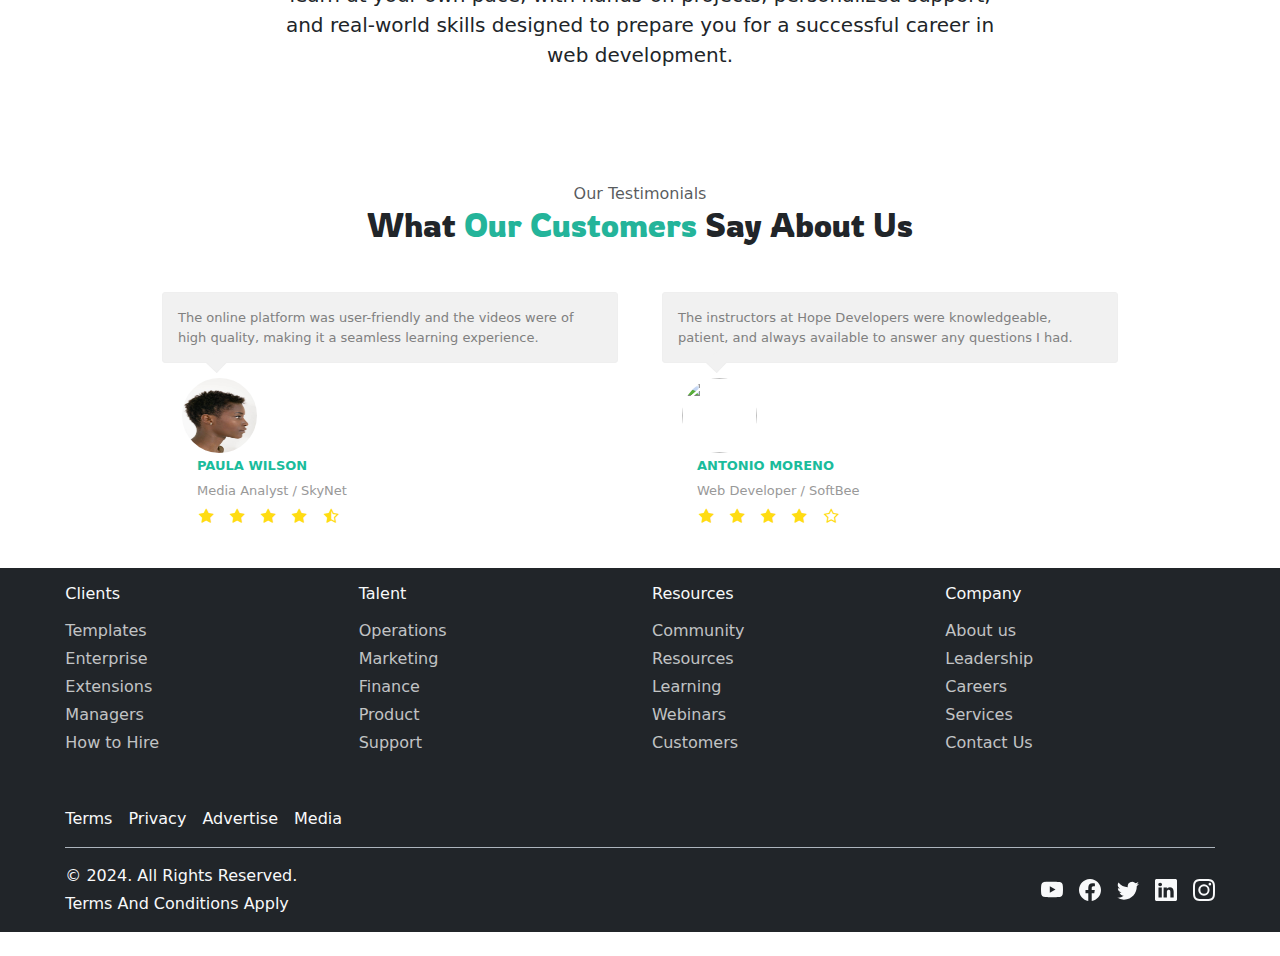
==== commit e8930573: "Portal added" ====
--- a/index.html
+++ b/index.html
@@ -138,9 +138,13 @@
                     <h5 class="card-title">Introduction to HTML & CSS</h5>
                     <p class="card-text">Start building beautiful websites.</p>
 
-                    <div class="card-foot d-flex align-items-center justify-content-end mt-5">
-                             <a href="#"></a>
-                             <a href="#" class="enroll"></a>  
+                    <div class="container">  
+                      <a href="#!" class="btn btn-primary text-center d-flex align-items-center justify-content-center gap-2">
+                        <svg xmlns="http://www.w3.org/2000/svg" width="16" height="16" fill="currentColor" class="bi bi-arrow-up-right-square" viewBox="0 0 16 16">
+                          <path fill-rule="evenodd" d="M15 2a1 1 0 0 0-1-1H2a1 1 0 0 0-1 1v12a1 1 0 0 0 1 1h12a1 1 0 0 0 1-1zM0 2a2 2 0 0 1 2-2h12a2 2 0 0 1 2 2v12a2 2 0 0 1-2 2H2a2 2 0 0 1-2-2zm5.854 8.803a.5.5 0 1 1-.708-.707L9.243 6H6.475a.5.5 0 1 1 0-1h3.975a.5.5 0 0 1 .5.5v3.975a.5.5 0 1 1-1 0V6.707z"/>
+                        </svg>
+                        Enroll
+                      </a>
                     </div>
               
                 </div>
@@ -156,9 +160,13 @@
                     <h5 class="card-title">JavaScript Essentials</h5>
                     <p class="card-text">Master JavaScript and building interactive websites.</p>
 
-                    <div class="card-foot d-flex align-items-center justify-content-end mt-5">
-                        <a href="#"></a>
-                         <a href="#" class="enroll"></a>
+                    <div class="container">  
+                      <a href="#!" class="btn btn-primary text-center d-flex align-items-center justify-content-center gap-2">
+                        <svg xmlns="http://www.w3.org/2000/svg" width="16" height="16" fill="currentColor" class="bi bi-arrow-up-right-square" viewBox="0 0 16 16">
+                          <path fill-rule="evenodd" d="M15 2a1 1 0 0 0-1-1H2a1 1 0 0 0-1 1v12a1 1 0 0 0 1 1h12a1 1 0 0 0 1-1zM0 2a2 2 0 0 1 2-2h12a2 2 0 0 1 2 2v12a2 2 0 0 1-2 2H2a2 2 0 0 1-2-2zm5.854 8.803a.5.5 0 1 1-.708-.707L9.243 6H6.475a.5.5 0 1 1 0-1h3.975a.5.5 0 0 1 .5.5v3.975a.5.5 0 1 1-1 0V6.707z"/>
+                        </svg>
+                        Enroll
+                      </a>
                     </div>
                
                 </div>
@@ -169,17 +177,20 @@
         <div class="col-md-4 col-sm-6   col-lg-3">
             <div class="card  h-100">
                 <div class="price">Ksh. 10,999/=</div>
-                <div class="ribbon">Top Sale</div>
+                <div class="ribbon">20% off</div>
                 <img class="card-img-top" src="Assets/Img/19362653.jpg" alt="Responsive Web Design Image" loading="lazy">
                 <div class="card-body">
                     <h5 class="card-title">Responsive Web Design</h5>
                     <p class="card-text">Learn responsive Web design techniques.</p>
 
-                    <div class="card-foot d-flex align-items-center justify-content-end mt-4">
-                        <a href="#"></a>
-                        <a href="#" class="enroll"></a>
+                    <div class="container">  
+                      <a href="#!" class="btn btn-primary text-center d-flex align-items-center justify-content-center gap-2">
+                        <svg xmlns="http://www.w3.org/2000/svg" width="16" height="16" fill="currentColor" class="bi bi-arrow-up-right-square" viewBox="0 0 16 16">
+                          <path fill-rule="evenodd" d="M15 2a1 1 0 0 0-1-1H2a1 1 0 0 0-1 1v12a1 1 0 0 0 1 1h12a1 1 0 0 0 1-1zM0 2a2 2 0 0 1 2-2h12a2 2 0 0 1 2 2v12a2 2 0 0 1-2 2H2a2 2 0 0 1-2-2zm5.854 8.803a.5.5 0 1 1-.708-.707L9.243 6H6.475a.5.5 0 1 1 0-1h3.975a.5.5 0 0 1 .5.5v3.975a.5.5 0 1 1-1 0V6.707z"/>
+                        </svg>
+                        Enroll
+                      </a>
                     </div>
-
                 </div>
             </div>
         </div>
--- a/Assets/CSS/style.css
+++ b/Assets/CSS/style.css
@@ -115,29 +115,26 @@
 /* Ribbone styles */
 /* HTML: <div class="ribbon">Your text content</div> */
 .ribbon {
-    font-size: 28px;
-    font-weight: bold;
-    color: #fff;
-  }
-  .ribbon {
-    --f: .5em; /* control the folded part */
-    
-    position: absolute;
-    top: 0;
-    left: 0;
-    line-height: 1.8;
-    padding-inline: 1lh;
-    padding-bottom: var(--f);
-    border-image: conic-gradient(#0008 0 0) 51%/var(--f);
-    clip-path: polygon(
-      100% calc(100% - var(--f)),100% 100%,calc(100% - var(--f)) calc(100% - var(--f)),var(--f) calc(100% - var(--f)), 0 100%,0 calc(100% - var(--f)),999px calc(100% - var(--f) - 999px),calc(100% - 999px) calc(100% - var(--f) - 999px));
-    transform: translate(calc((cos(45deg) - 1)*100%), -100%) rotate(-45deg);
-    transform-origin: 100% 100%;
-    background-color: #F07818; /* the main color  */
-  }
-
-
-
+  font-size: 18px;
+  font-weight: bold;
+  color: #fff;
+}
+.ribbon {
+  --f: .5em; /* control the folded part */
+  
+  position: absolute;
+  top: 0;
+  right: 0;
+  line-height: 1.8;
+  padding-inline: 1lh;
+  padding-bottom: var(--f);
+  border-image: conic-gradient(#0008 0 0) 51%/var(--f);
+  clip-path: polygon(
+    100% calc(100% - var(--f)),100% 100%,calc(100% - var(--f)) calc(100% - var(--f)),var(--f) calc(100% - var(--f)), 0 100%,0 calc(100% - var(--f)),999px calc(100% - var(--f) - 999px),calc(100% - 999px) calc(100% - var(--f) - 999px));
+  transform: translate(calc((1 - cos(45deg))*100%), -100%) rotate(45deg);
+  transform-origin: 0% 100%;
+  background-color: #BD1550; /* the main color  */
+}
 
 
 
@@ -145,16 +142,18 @@
 /* Price Ribbon */
  /* HTML: <div class="ribbon">Your text content</div> */
 .price {
-    font-size: 28px;
+    font-size: 18px;
     font-weight: bold;
     color: #fff;
   }
+
+
   .price {
     --f: .5em; /* control the folded part*/
     --r: .8em; /* control the ribbon shape */
     
     position: absolute;
-    bottom: 20px;
+    top: 20px;
     left: calc(-1*var(--f));
     padding-inline: .25em;
     line-height: 1.8;
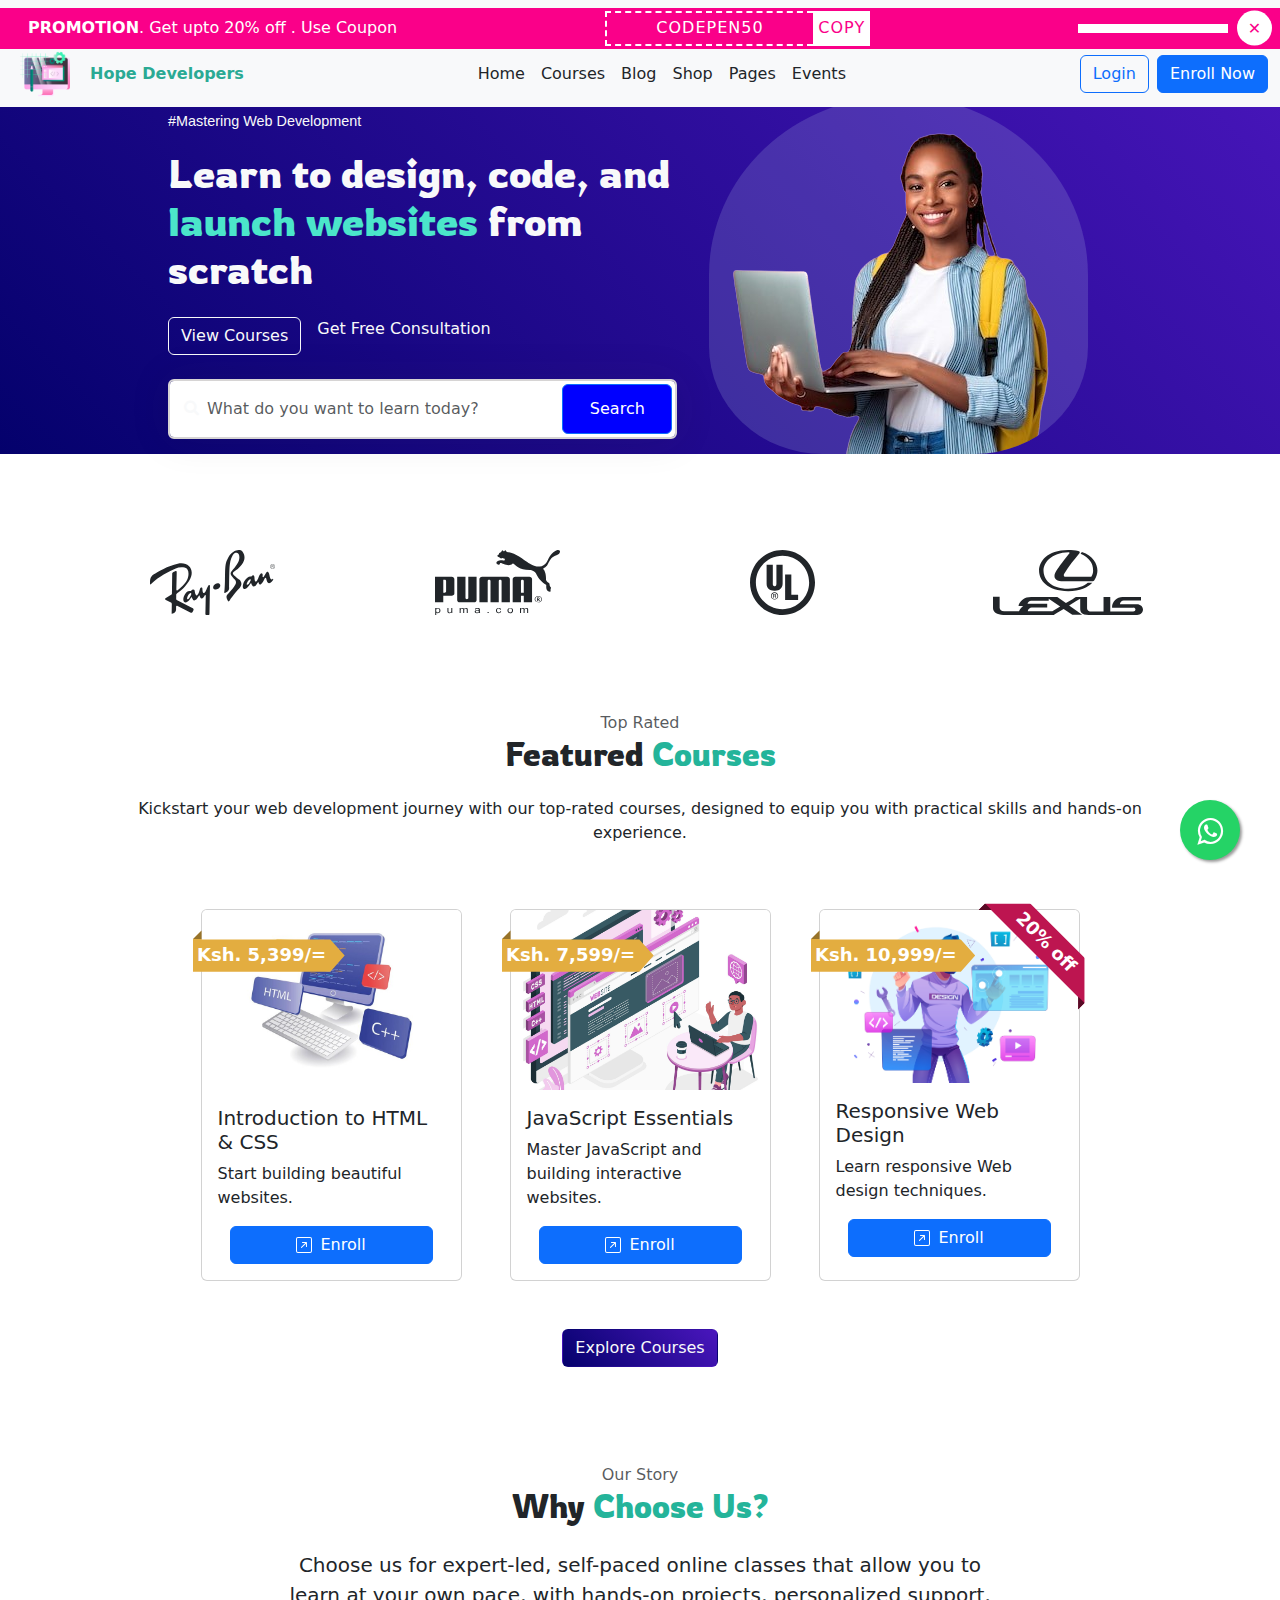
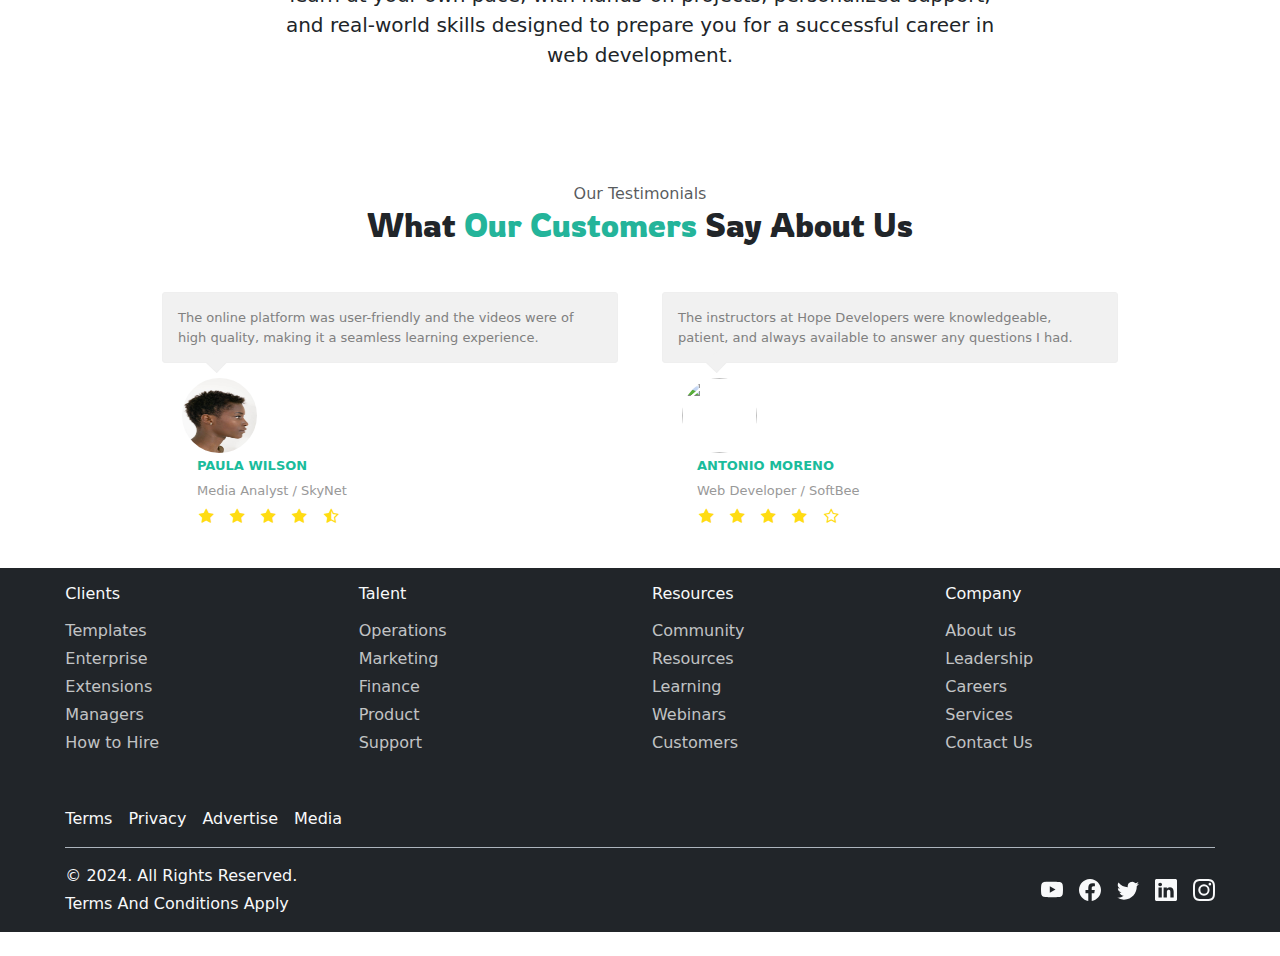
==== commit 399f74ed: "promo sectopn added" ====
--- a/index.html
+++ b/index.html
@@ -10,6 +10,7 @@
     <link rel="shortcut icon" href="Assets/Img/illustration-1.jpg" type="image/x-icon">
     <!-- CSS -->
     <link rel="stylesheet" href="Assets/CSS/style.css">
+    <link rel="stylesheet" href="Assets/CSS/promo.css">
 
     <!-- Font-awesome icons -->
     <link rel="stylesheet" href="https://cdnjs.cloudflare.com/ajax/libs/font-awesome/6.0.0-beta3/css/all.min.css">
@@ -24,8 +25,36 @@
 <body>
 
 
+ 
+
+
+  
+
 <header data-bs-theme="dark">
-    <nav class="navbar navbar-expand-md fixed-top bg-light">
+    <nav class="navbar navbar-expand-md fixed-top flex-column bg-light">
+      
+      <!-- Promotion start -->
+        <div class="announcement container-fluid">
+          <span class="close">&#x2715;</span>
+          <div class="text">
+            <span class="is-desktop">
+              <strong>PROMOTION</strong>. Get upto 20% off . Use Coupon
+            </span>
+            <span class="is-mobile">Use Coupon Code for <strong>50% OFF</strong></span>
+          </div>
+          <div class="coupon">
+            <input type="text" value="CODEPEN50" id="couponCode" readonly />
+            <div class="tooltip">
+              <button onclick="myFunction()" onmouseout="outFunc()">
+                <span class="tooltiptext" id="myTooltip">Copy to clipboard</span>
+                Copy
+              </button>
+            </div>
+          </div>
+          <span id="timer" class="is-desktop"></span>
+        </div>
+        <!-- Promotion End -->
+
         <div class="container-fluid">
             <img src="Assets/Img/web-2.png" width="50px" class="img ms-2" alt="">
             <a class="logo" href="#">Hope Developers</a>
@@ -554,6 +583,7 @@
 
 <!-- Script Js -->
  <script src="Assets/JS/script.js"></script>
+ <script src="Assets/JS/promo.js"></script>
  
 <!-- Bootstrap JS -->
 <script src="https://cdn.jsdelivr.net/npm/bootstrap@5.3.3/dist/js/bootstrap.bundle.min.js" integrity="sha384-YvpcrYf0tY3lHB60NNkmXc5s9fDVZLESaAA55NDzOxhy9GkcIdslK1eN7N6jIeHz" crossorigin="anonymous"></script>
--- a/Assets/CSS/promo.css
+++ b/Assets/CSS/promo.css
@@ -0,0 +1,213 @@
+
+
+
+/* Helpers */
+.is-hidden {
+	display: none !important;
+}
+
+.is-desktop {
+	display: block;
+}
+
+@media (max-width: 768px) {
+	.is-desktop {
+		display: none !important;
+	}
+}
+
+.is-mobile {
+	display: none !important;
+}
+
+@media (max-width: 768px) {
+	.is-mobile {
+		display: block !important;
+	}
+}
+
+.announcement {
+	--base-font: inherit;
+	--small-font: 0.75rem;
+	--normal-font: 0.5rem;
+	--medium-font: 1.25rem;
+	--primary-color: #fa0089;
+	--secondary-color: #fff;
+	--base-padding: 0.2rem;
+	position: relative;
+	display: flex;
+	justify-content: center;
+	align-items: center;
+	background: var(--primary-color);
+	font-family: var(--base-font-dev), sans-serif;
+	padding: var(--base-padding);
+}
+
+@media (max-width: 768px) {
+	.announcement {
+		flex-direction: column-reverse;
+		position: fixed;
+		left: 0;
+		bottom: 0;
+		width: 100%;
+		z-index: 4;
+	}
+}
+
+/* Removes the announcement on Print */
+@media print {
+	.announcement {
+		display: none;
+	}
+}
+
+.announcement .text {
+	padding: 0 1rem;
+	color: var(--secondary-color);
+}
+
+@media (max-width: 768px) {
+	.announcement .text {
+		padding-bottom: var(--base-padding);
+	}
+}
+
+.announcement input,
+.announcement button {
+	font-family: var(--base-font);
+	font-size: var(--small-font);
+	letter-spacing: 1px;
+	text-transform: uppercase;
+	padding: var(--base-padding);
+	border: 2px dashed var(--secondary-color);
+	/* height: 36px; */
+}
+
+.announcement input {
+	background: var(--primary-color);
+	color: var(--secondary-color);
+	text-align: center;
+	border-right: 0;
+	font-size: 16px;
+}
+
+.announcement button {
+	background: var(--secondary-color);
+	color: var(--primary-color);
+	cursor: pointer;
+	box-shadow: none;
+	border-radius: 0;
+	font-size: 1rem;
+}
+
+.announcement #timer {
+	/* font-weight: bold; */
+	background: var(--secondary-color);
+	color: var(--primary-color);
+	padding: var(--base-padding);
+	margin-left: 1rem;
+	width: 150px;
+	text-align: center;
+	border: 1px dashed var(--secondary-color);
+	margin-right: 2.5rem;
+	line-height: 1.3;
+}
+
+.announcement .coupon {
+	display: flex;
+	align-items: center;
+}
+
+@media (max-width: 768px) {
+	.announcement .coupon {
+		margin: 1rem auto;
+	}
+}
+
+/* Style the close button (span) */
+.announcement .close {
+	cursor: pointer;
+	position: absolute;
+	top: -3rem;
+	left: 50%;
+	transform: translateX(-50%);
+	padding: 0;
+	background: var(--primary-color);
+	color: var(--secondary-color);
+	height: 35px;
+	width: 35px;
+	line-height: 35px;
+	text-align: center;
+	border-radius: 50%;
+}
+
+@media (min-width: 769px) {
+	.announcement .close {
+		top: 50%;
+		transform: translateY(-50%);
+		border-radius: 50%;
+		left: inherit;
+		right: 0.5rem;
+		background: var(--secondary-color);
+		color: var(--primary-color);
+	}
+}
+
+.announcement .tooltip {
+	position: relative;
+	display: inline-block;
+	color: var(--secondary-color);
+	opacity: 1;
+	line-height: inherit;
+	font-size: inherit;
+	z-index: inherit;
+}
+
+.announcement .tooltip .tooltiptext {
+	visibility: hidden;
+	position: absolute;
+	bottom: 130%;
+	left: 50%;
+	background-color: #555;
+	color: #fff;
+	width: 170px;
+	font-size: smaller;
+	/* font-weight: bold; */
+	text-align: center;
+	border-radius: 6px;
+	padding: 5px;
+	margin-left: -75px;
+	opacity: 0;
+	transition: opacity 0.3s;
+	z-index: 1;
+}
+
+.announcement .tooltip:hover .tooltiptext {
+	visibility: visible;
+	opacity: 1;
+	bottom: -100%;
+}
+
+.announcement .tooltip .tooltiptext::after {
+	content: '';
+	position: absolute;
+	top: 100%;
+	left: 50%;
+	margin-left: -5px;
+	border-width: 5px;
+	border-style: solid;
+	border-color: #555 transparent transparent transparent;
+	top: -35%;
+	transform: rotate(180deg);
+}
+
+@media (max-width: 768px) {
+	.announcement .tooltip:hover .tooltiptext {
+		bottom: 150%;
+	}
+
+	.announcement .tooltip .tooltiptext::after {
+		top: 100%;
+		transform: rotate(0deg);
+	}
+}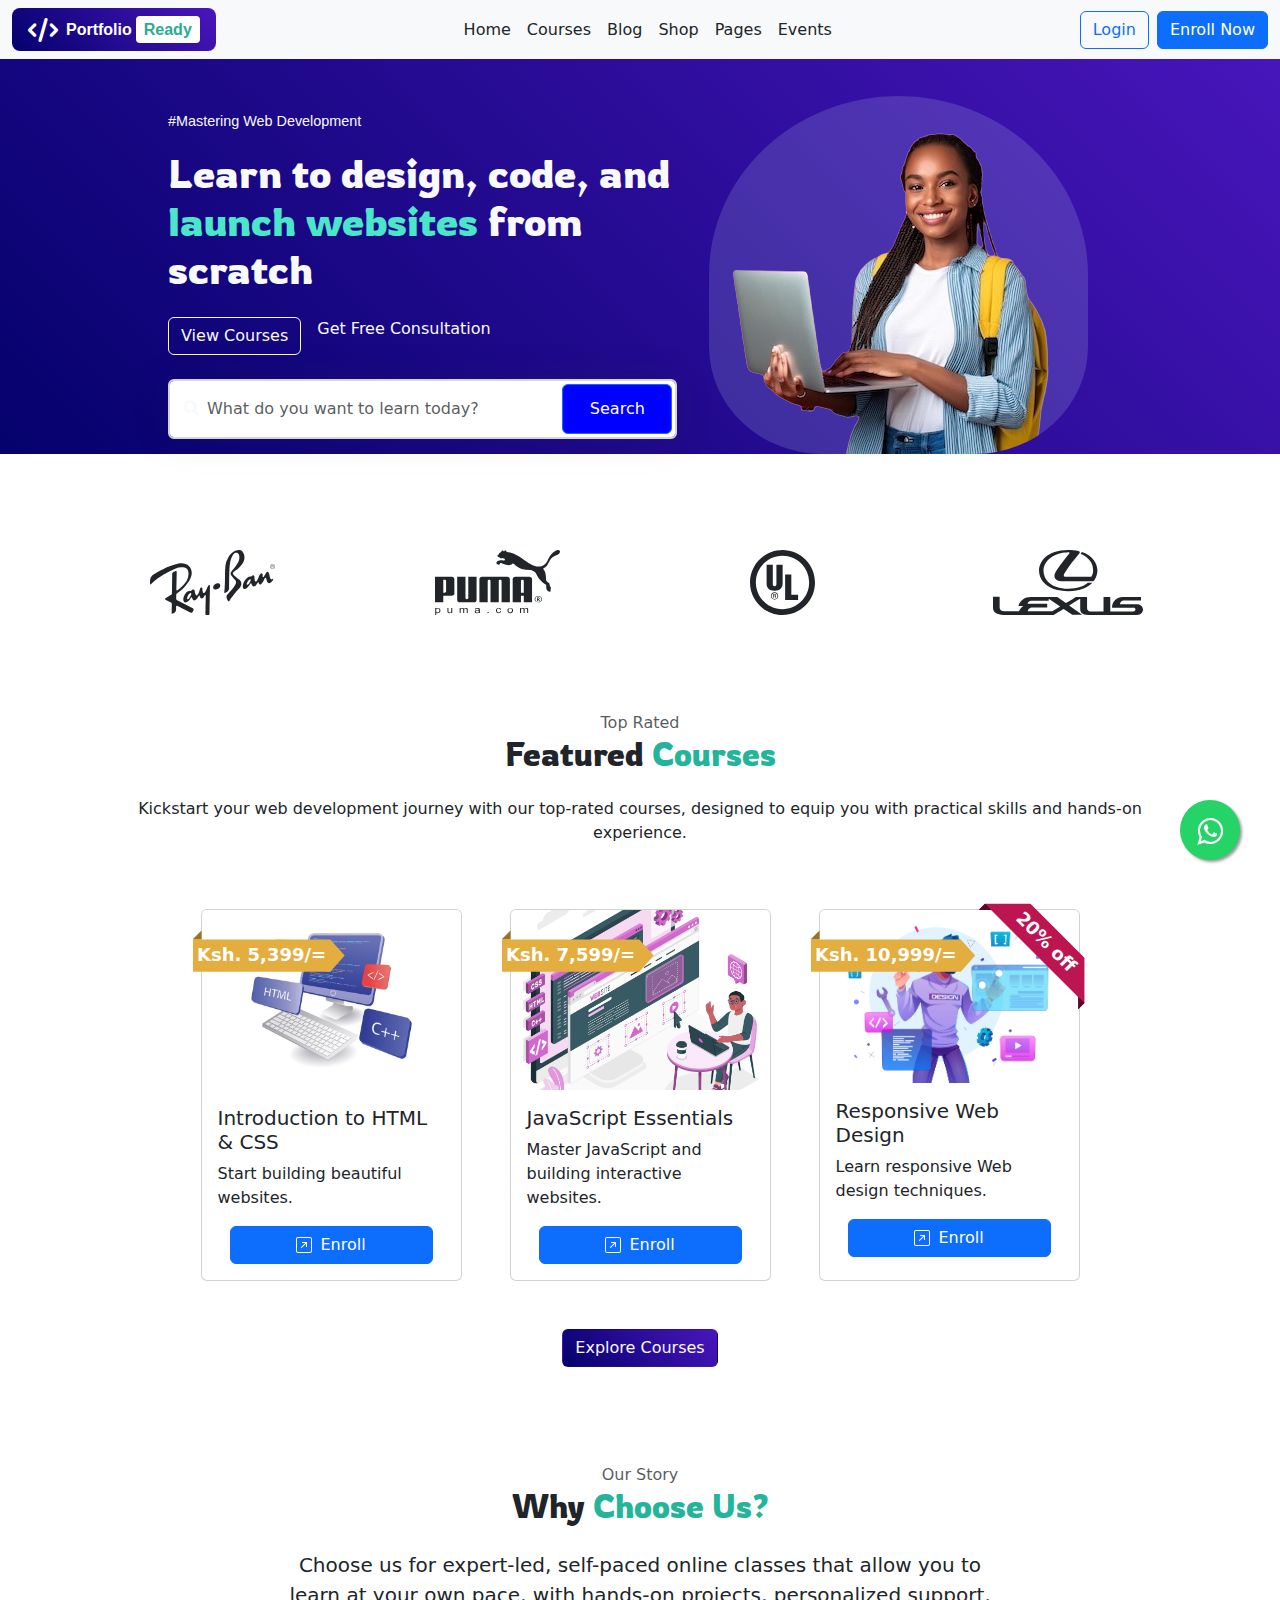
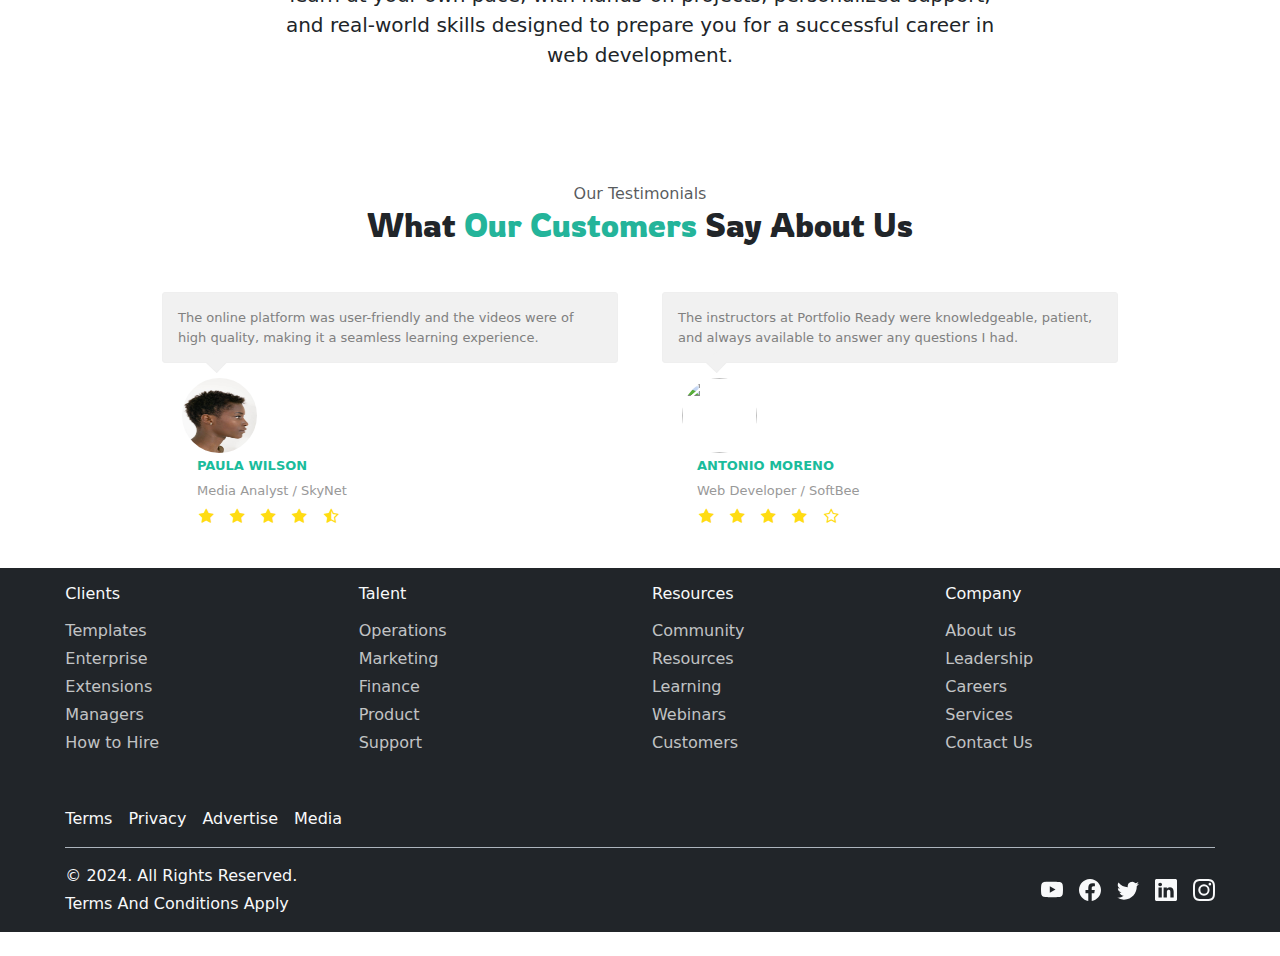
==== commit fb6e1545: "logo updated" ====
--- a/index.html
+++ b/index.html
@@ -32,9 +32,9 @@
 
 <header data-bs-theme="dark">
     <nav class="navbar navbar-expand-md fixed-top flex-column bg-light">
-      
+
       <!-- Promotion start -->
-        <div class="announcement container-fluid">
+        <!-- <div class="announcement container-fluid">
           <span class="close">&#x2715;</span>
           <div class="text">
             <span class="is-desktop">
@@ -52,12 +52,18 @@
             </div>
           </div>
           <span id="timer" class="is-desktop"></span>
-        </div>
+        </div> -->
         <!-- Promotion End -->
 
         <div class="container-fluid">
-            <img src="Assets/Img/web-2.png" width="50px" class="img ms-2" alt="">
-            <a class="logo" href="#">Hope Developers</a>
+         
+          <!-- Logo HTML -->
+          <a href="#" class="logo-container">
+            <i class="fas fa-code logo-icon"></i>
+            <span class="logo-text-portfolio">Portfolio</span>
+            <span class="logo-text-ready">Ready</span>
+          </a>
+
             <button class="navbar-toggler" type="button" data-bs-toggle="collapse" data-bs-target="#navbarCollapse" aria-controls="navbarCollapse" aria-expanded="false" aria-label="Toggle navigation">
                 <svg width="30" height="30" viewBox="0 0 30 30" xmlns="http://www.w3.org/2000/svg">
                     <path stroke="black" stroke-width="2" d="M4 7h22M4 15h22M4 23h22"/>
@@ -292,7 +298,7 @@
 
 							<div class="col-sm-6">
 								<div class="testimonial-wrapper">
-									<div class="testimonial">The instructors at Hope Developers were knowledgeable, patient, and always available to answer any questions I had.</div>
+									<div class="testimonial">The instructors at Portfolio Ready were knowledgeable, patient, and always available to answer any questions I had.</div>
 									<div class="media">
 										<div class="media-left d-flex mr-3">
 											<img src="Assets/Img/testimonial-1.jpg" alt="">										
--- a/Assets/CSS/style.css
+++ b/Assets/CSS/style.css
@@ -10,12 +10,48 @@
     background: linear-gradient(45deg, #04016C 0%, #4A16BD 100%);
 }
 
-.logo{
-    color: #2AAA94;
-    text-decoration: none;
-    margin-left: 20px;
-    font-weight: 700;
-}
+
+
+
+
+    /* Logo container styling */
+    .logo-container {
+      display: inline-flex;
+      align-items: center;
+      padding: 0.5rem 1rem;
+      border-radius: 0.5rem; /* Rounded corner */
+      background: linear-gradient(45deg, #04016C, #4A16BD); /* Matches gradient theme */
+      color: #2AAA94; /* Logo text color */
+      font-family: 'Poppins', sans-serif;
+      font-size: 1rem;
+      font-weight: 700;
+      text-decoration: none;
+    }
+
+    /* Icon styling */
+    .logo-container .logo-icon {
+      margin-right: 0.5rem;
+      font-size: 1.5rem; /* Icon size */
+      color: #ffffff; /* Matches logo color scheme */
+    }
+
+    /* Text styling */
+    .logo-container .logo-text-portfolio {
+      color: #fff; /* White color for 'Portfolio' text */
+    }
+
+    .logo-container .logo-text-ready {
+      color: #2AAA94; /* Accent color for 'Ready' text */
+      background-color: #fff; /* Light background to stand out */
+      padding: 0.1rem 0.5rem;
+      border-radius: 0.25rem;
+      margin-left: 0.25rem;
+    }
+
+
+
+
+    /* HeroSection */
 
 
 .hero-sec{
--- a/Assets/CSS/promo.css
+++ b/Assets/CSS/promo.css
@@ -28,8 +28,8 @@
 
 .announcement {
 	--base-font: inherit;
-	--small-font: 0.75rem;
-	--normal-font: 0.5rem;
+	--small-font: 0.35rem;
+	--normal-font: 0.2rem;
 	--medium-font: 1.25rem;
 	--primary-color: #fa0089;
 	--secondary-color: #fff;
@@ -88,7 +88,7 @@
 	color: var(--secondary-color);
 	text-align: center;
 	border-right: 0;
-	font-size: 16px;
+	font-size: 11px;
 }
 
 .announcement button {
@@ -97,7 +97,7 @@
 	cursor: pointer;
 	box-shadow: none;
 	border-radius: 0;
-	font-size: 1rem;
+	font-size: 0.5rem;
 }
 
 .announcement #timer {
@@ -112,6 +112,7 @@
 	margin-right: 2.5rem;
 	line-height: 1.3;
 }
+
 
 .announcement .coupon {
 	display: flex;
@@ -134,9 +135,9 @@
 	padding: 0;
 	background: var(--primary-color);
 	color: var(--secondary-color);
-	height: 35px;
-	width: 35px;
-	line-height: 35px;
+	height: 20px;
+	width: 20px;
+	line-height: 20px;
 	text-align: center;
 	border-radius: 50%;
 }
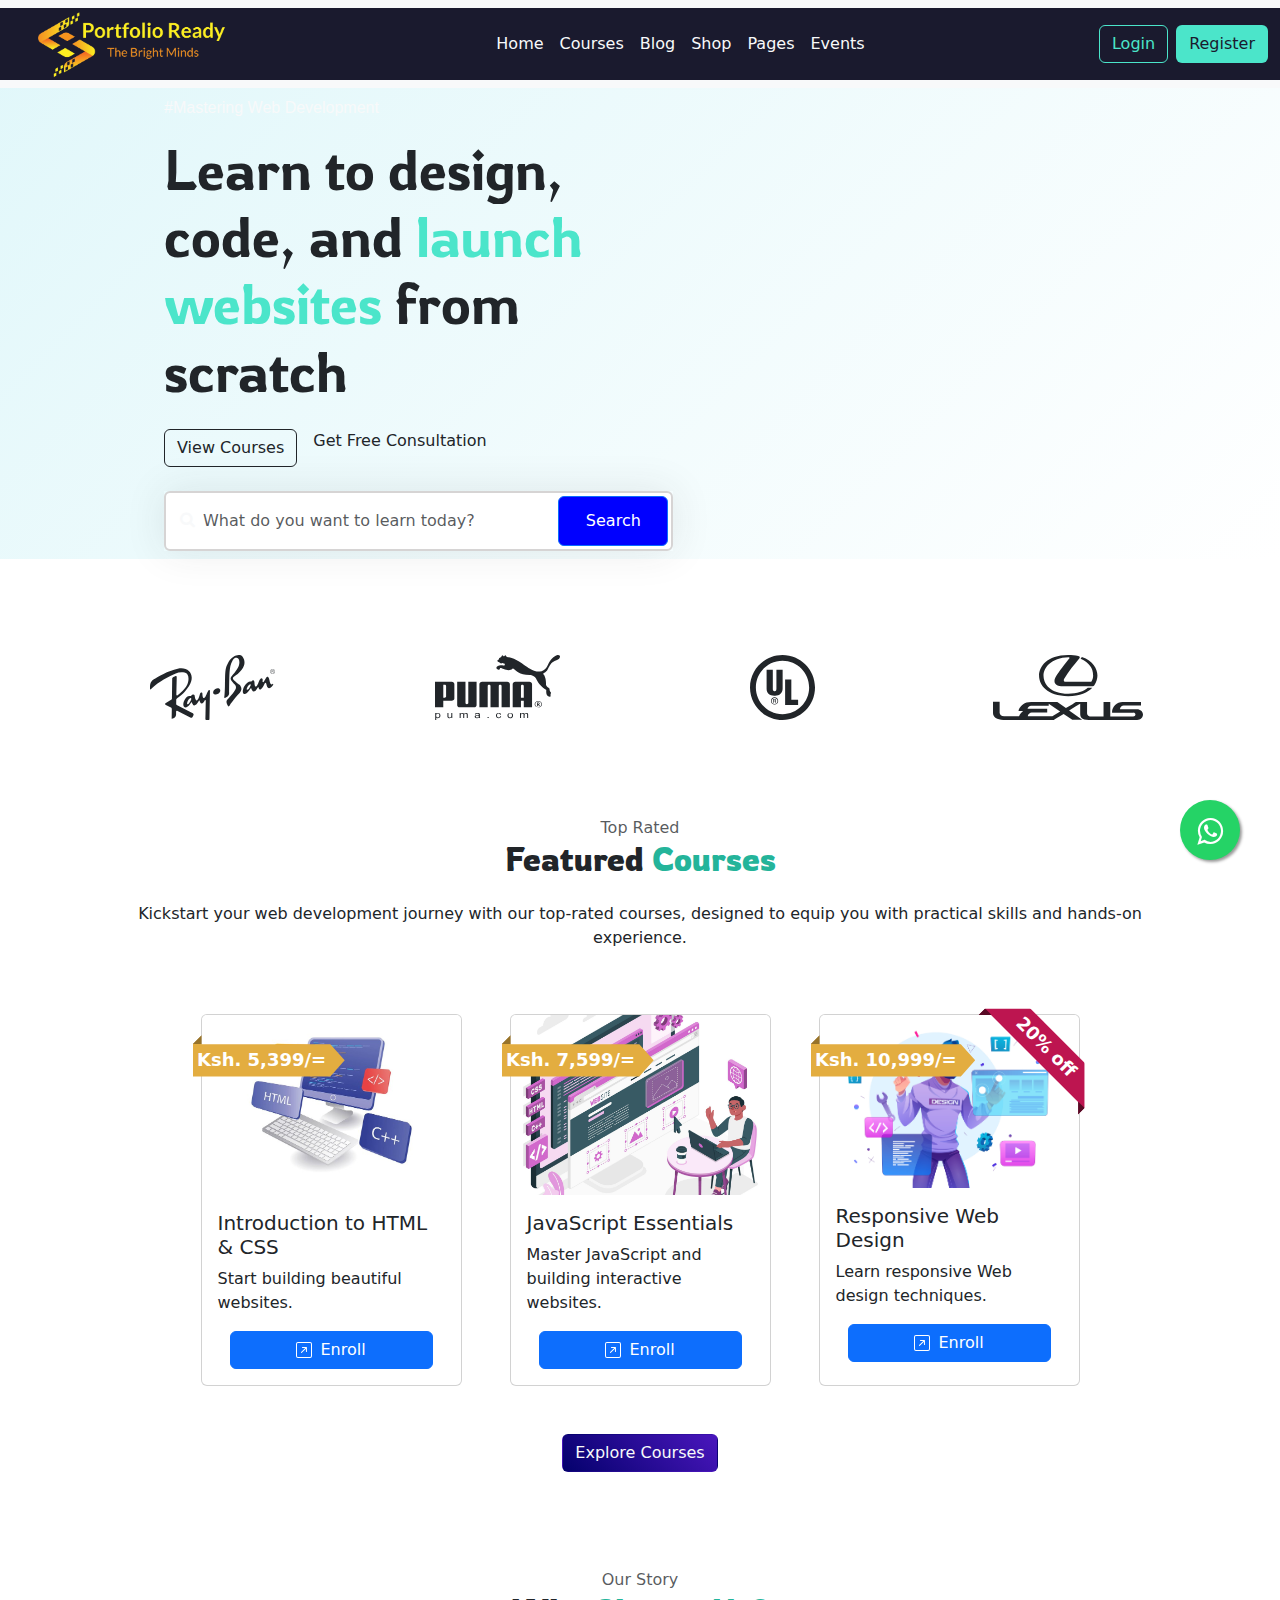
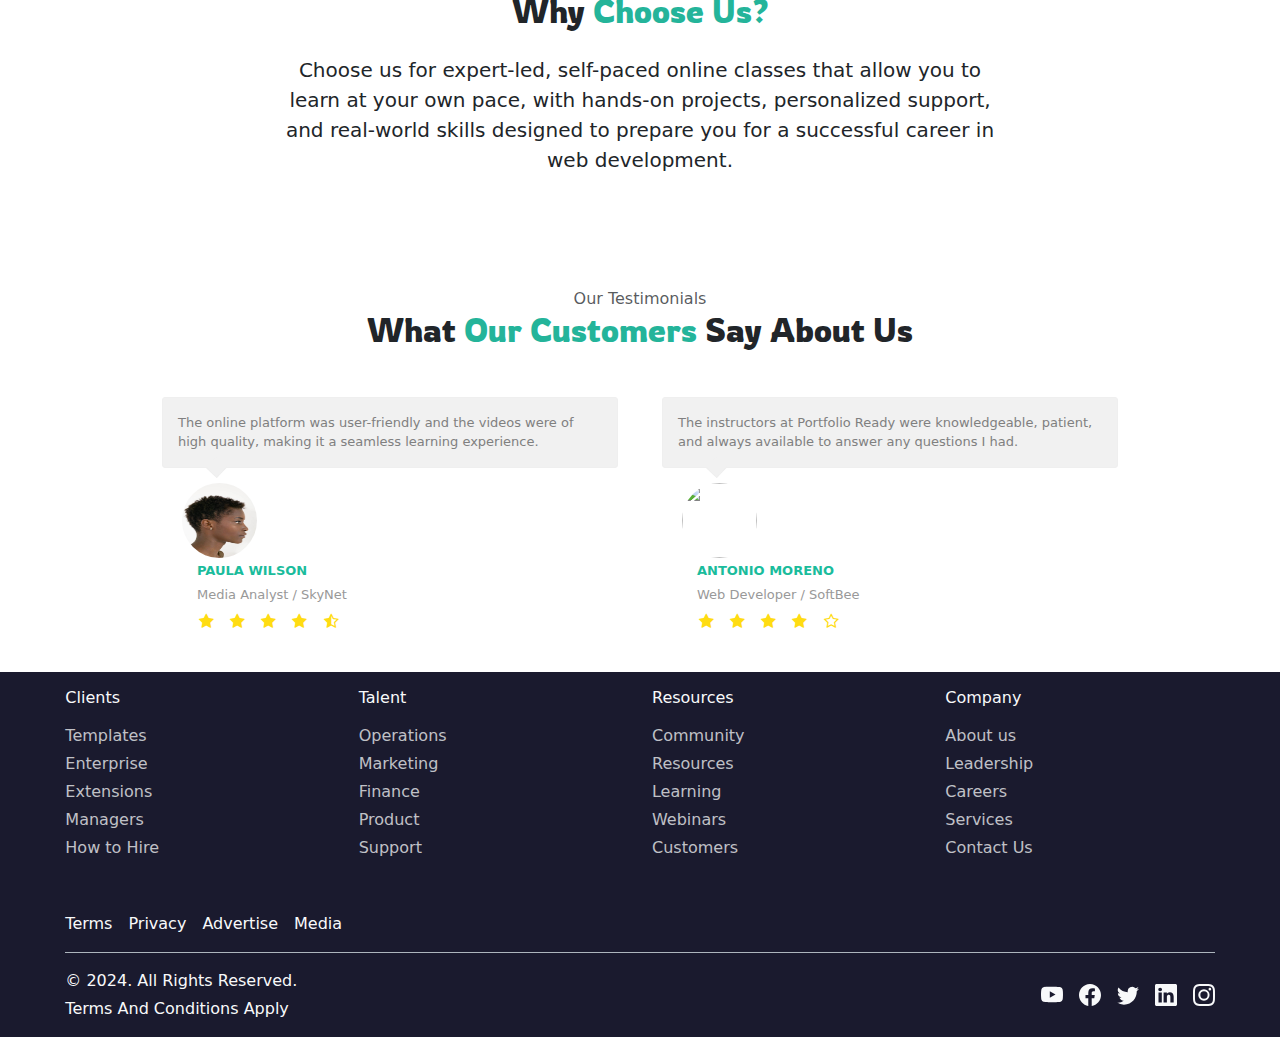
==== commit 10f96e39: "hello" ====
--- a/index.html
+++ b/index.html
@@ -1,3 +1,12 @@
+
+
+
+
+
+
+
+
+
 <!DOCTYPE html>
 <html lang="en">
 <head>
@@ -55,44 +64,40 @@
         </div> -->
         <!-- Promotion End -->
 
-        <div class="container-fluid">
+        <div class="container-fluid" style="background-color: #1A1A2E;">
          
           <!-- Logo HTML -->
-          <a href="#" class="logo-container">
-            <i class="fas fa-code logo-icon"></i>
-            <span class="logo-text-portfolio">Portfolio</span>
-            <span class="logo-text-ready">Ready</span>
-          </a>
+           <img src="Assets/Img/logo-1.png" width="250px" height="auto"  alt="Portfolio Ready Logo">
 
             <button class="navbar-toggler" type="button" data-bs-toggle="collapse" data-bs-target="#navbarCollapse" aria-controls="navbarCollapse" aria-expanded="false" aria-label="Toggle navigation">
                 <svg width="30" height="30" viewBox="0 0 30 30" xmlns="http://www.w3.org/2000/svg">
-                    <path stroke="black" stroke-width="2" d="M4 7h22M4 15h22M4 23h22"/>
+                    <path stroke="white" stroke-width="2" d="M4 7h22M4 15h22M4 23h22"/>
                 </svg>
             </button>
             <div class="collapse navbar-collapse" id="navbarCollapse">
                 <ul class="navbar-nav me-auto ms-auto mb-2 mb-md-0">
                     <li class="nav-item d-flex align-items-center">
-                        <a class="nav-link text-dark" href="#">Home</a>
+                        <a class="nav-link text-light" href="#">Home</a>
                     </li>
                     <li class="nav-item d-flex align-items-center">
-                        <a class="nav-link text-dark" href="courses.html">Courses</a>
+                        <a class="nav-link text-light" href="courses.html">Courses</a>
                     </li>
                     <li class="nav-item d-flex align-items-center">
-                        <a class="nav-link text-dark" href="#">Blog</a>
+                        <a class="nav-link text-light" href="#">Blog</a>
                     </li>
                     <li class="nav-item d-flex align-items-center">
-                        <a class="nav-link text-dark" href="#">Shop</a>
+                        <a class="nav-link text-light" href="#">Shop</a>
                     </li>
                     <li class="nav-item d-flex align-items-center">
-                        <a class="nav-link text-dark" href="#">Pages</a>
+                        <a class="nav-link text-light" href="#">Pages</a>
                     </li>
                     <li class="nav-item d-flex align-items-center">
-                        <a class="nav-link text-dark" href="#">Events</a>
+                        <a class="nav-link text-light" href="#">Events</a>
                     </li>
                 </ul>
                 <form class="d-flex">
-                    <button class="btn  btn-outline-primary me-2" onclick="window.location='login.html'" type="button">Login</button>
-                    <button class="btn btn-primary" onclick="window.location='sign-up.html'" type="button">Enroll Now</button>
+                    <button class="btn  me-2" style="color: #4BE5CA; border: 1px solid #4BE5CA;" onclick="window.location='login.html'" type="button">Login</button>
+                    <button class="btn " style="background-color: #4BE5CA; color: #1A1A2E;"  onclick="window.location='sign-up.html'" type="button">Register</button>
                 </form>
             </div>
         </div>
@@ -100,27 +105,31 @@
 </header>
 
 <!-- Hero Section Start -->
-<section class="hero-sec container-fluid pt-5">
-    <div class="row mt-5 d-flex gap-2 align-items-center justify-content-center">
-        <div class="col-md-5 text-center text-md-start">
-            <p class="text-light" style="font-size: 0.9rem; font-family:sans-serif;">#Mastering Web Development</p>
-            <h1 class="text-light" style="font-family: rowdies;">Learn to design, code, and <span style="color: #4BE5CA;">launch websites</span>  from scratch</h1>
-            <div class="d-grid gap-2 d-md-flex justify-content-md-start mt-4 mb-4">
-                <button class="btn btn-outline-light me-md-2" type="button" aria-label="View Courses">View Courses</button>
-                <a class="link text-light text-decoration-none" href="#">Get Free Consultation</a>
-            </div>
-            <div class="mt-3 search d-flex align-items-center">
-                <i class="fa fa-search text-light me-2"></i>
-                <input type="text" class="form-control" placeholder="What do you want to learn today?" aria-label="Search courses">
-                <button class="btn btn-primary ms-2" type="button">Search</button>
-            </div>
-        </div>
-       <div class="col-md-4">
-            <img src="Assets/Img/hero-4.png" class="img-fluid ms-auto hero-image" alt="Hero image showcasing coding">
-            
-        </div>
-    </div>
+<section class="hero-sec container-fluid pt-5 pb-2">
+  <div class="row mt-5 d-flex gap-3 align-items-center justify-content-center">
+      <div class="col-md-5 text-center text-md-start">
+          <p class="text-light fs-6" style="font-family: sans-serif;">#Mastering Web Development</p>
+          <h1 class="text-dark display-4" style="font-family: rowdies;">
+              Learn to design, code, and <span style="color: #4BE5CA;">launch websites</span> from scratch
+          </h1>
+          <div class="d-grid gap-2 d-md-flex justify-content-md-start mt-4 mb-4">
+              <button class="btn btn-outline-dark me-md-2" type="button" aria-label="View Courses">View Courses</button>
+              <a class="link text-dark text-decoration-none" href="#" aria-label="Get Free Consultation">Get Free Consultation</a>
+          </div>
+          <div class="mt-3 search d-flex align-items-center">
+              <i class="fa fa-search text-light me-2" aria-hidden="true"></i>
+              <input type="text" class="form-control" placeholder="What do you want to learn today?" aria-label="Search courses">
+              <button class="btn btn-primary ms-2" type="button">Search</button>
+          </div>
+      </div>
+      <div class="col-md-4">
+          <video width="100%" style="border-radius: 5rem 0 5rem;" playsinline autoplay loop muted aria-hidden="true">
+              <source src="https://hawk-style.com/wp-content/uploads/2024/07/websites-promo.mp4" type="video/mp4">
+          </video>
+      </div>
+  </div>
 </section>
+
 
 
 <!-- Client 1 - Bootstrap Brain Component -->
@@ -252,8 +261,6 @@
 		</div>
 	</div>
 </section>
-
-
 
 <!-- Testimonials -->
 
@@ -335,7 +342,7 @@
 
 <!-- Footer 11 - Bootstrap Brain Component -->
 <footer class=" py-sm-3 py-md-4 py-xl-6">
-    <div class="container-fluid bg-dark py-3 py-md-6 py-xl-9 py-xxl-10">
+    <div class="container-fluid py-3 py-md-6 py-xl-9 py-xxl-10" style="background-color:  #1A1A2E;">
       <div class="row justify-content-center">
         <div class="col-11">
   
--- a/Assets/CSS/style.css
+++ b/Assets/CSS/style.css
@@ -55,19 +55,12 @@
 
 
 .hero-sec{
-  background: linear-gradient(45deg, #04016C 0%, #4A16BD 100%);
-}
-
-
-.hero-image{
-  background-color: #c6dfeb2c;
-  background-size: contain;
-  border-top-left-radius: 50%;
-  border-top-right-radius: 50%;
-  border-bottom-right-radius: 30%;
-  border-bottom-left-radius: 30%;
-  background-position: center;
-}
+  background: linear-gradient(135deg, #e0f7fa, #ffffff);
+}
+
+
+
+
 
 
 
